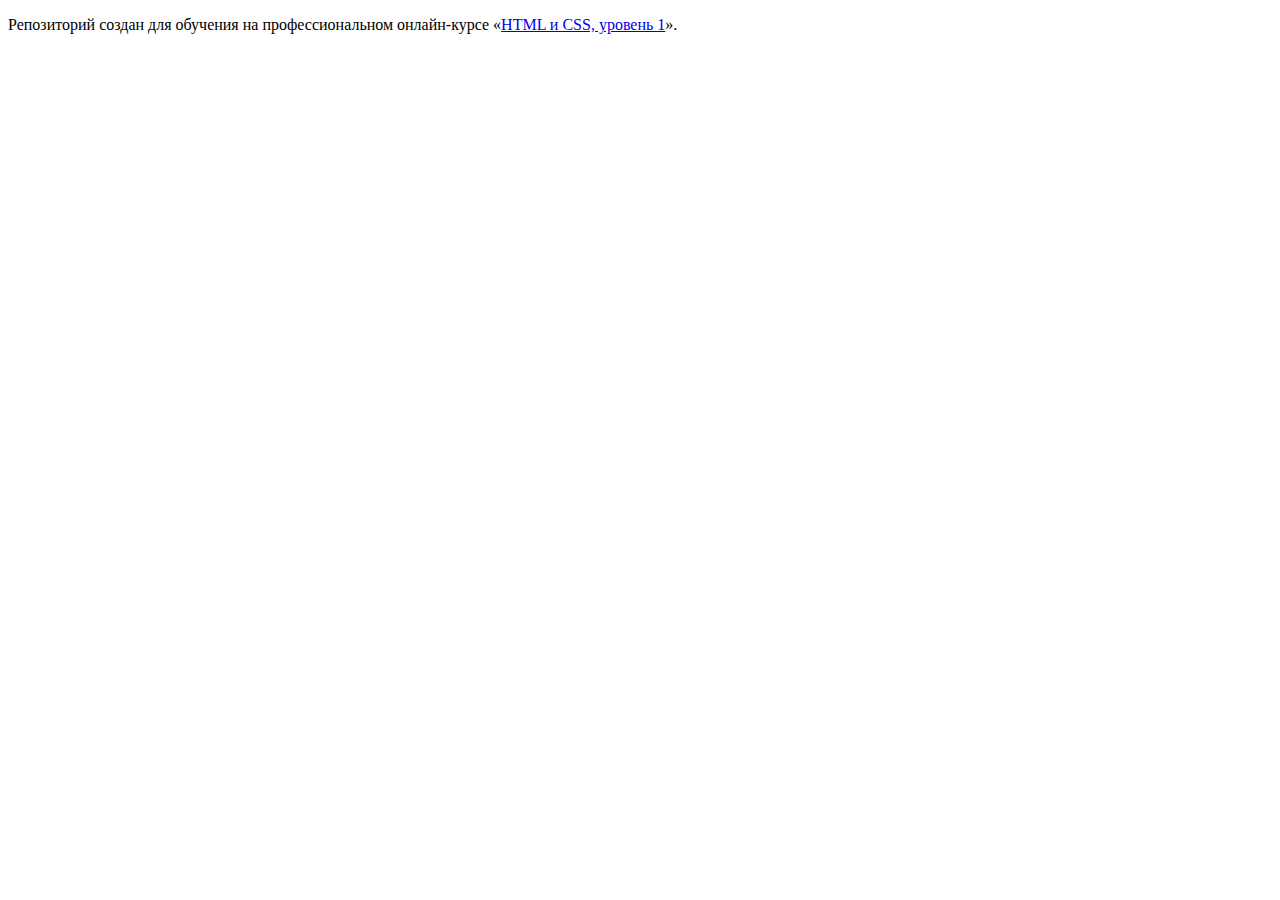
==== index.html @ 5077b967 ":hatching_chick:" ====
<!DOCTYPE html>
<html lang="ru">
  <head>
    <meta charset="utf-8">
    <title>HTML Academy: Техномарт</title>
  </head>
  <body>

    <p>Репозиторий создан для обучения на профессиональном онлайн‑курсе «<a href="https://htmlacademy.ru/intensive/htmlcss">HTML и CSS, уровень 1</a>».</p>

  </body>
</html>
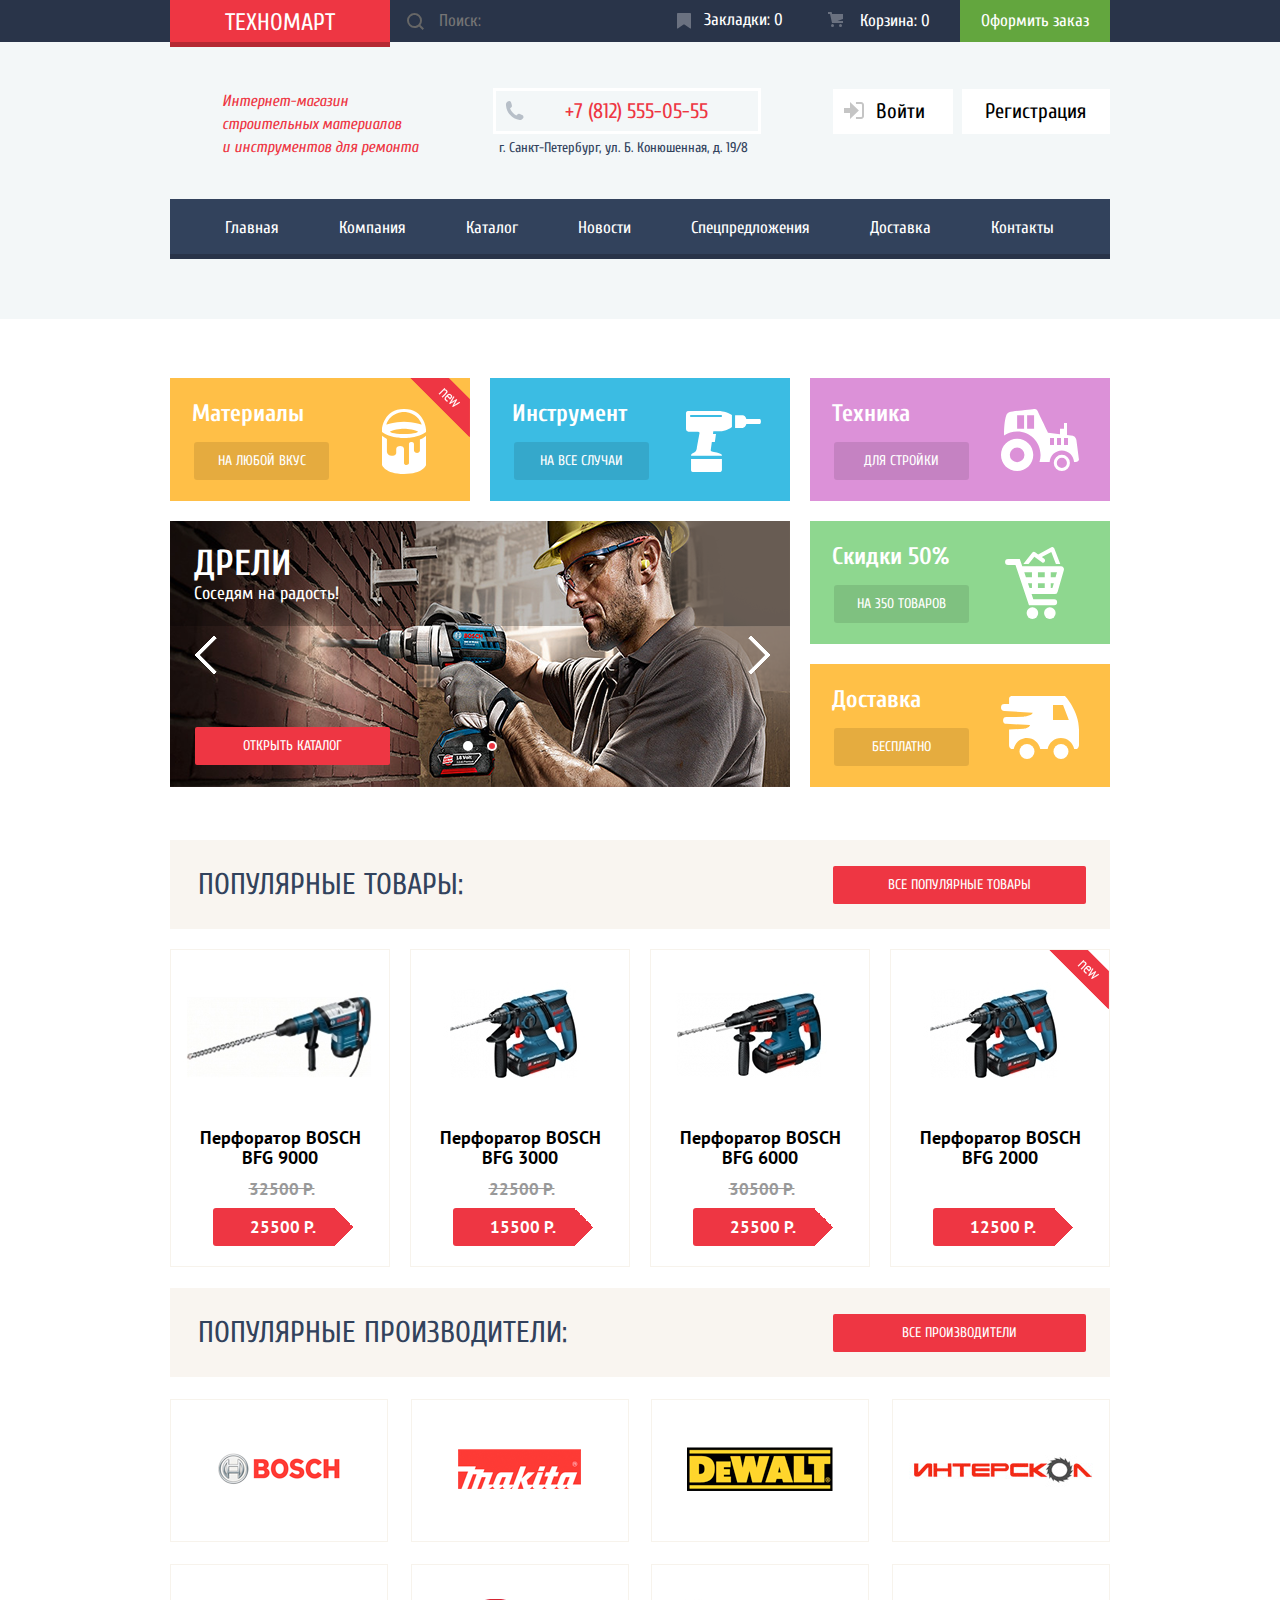
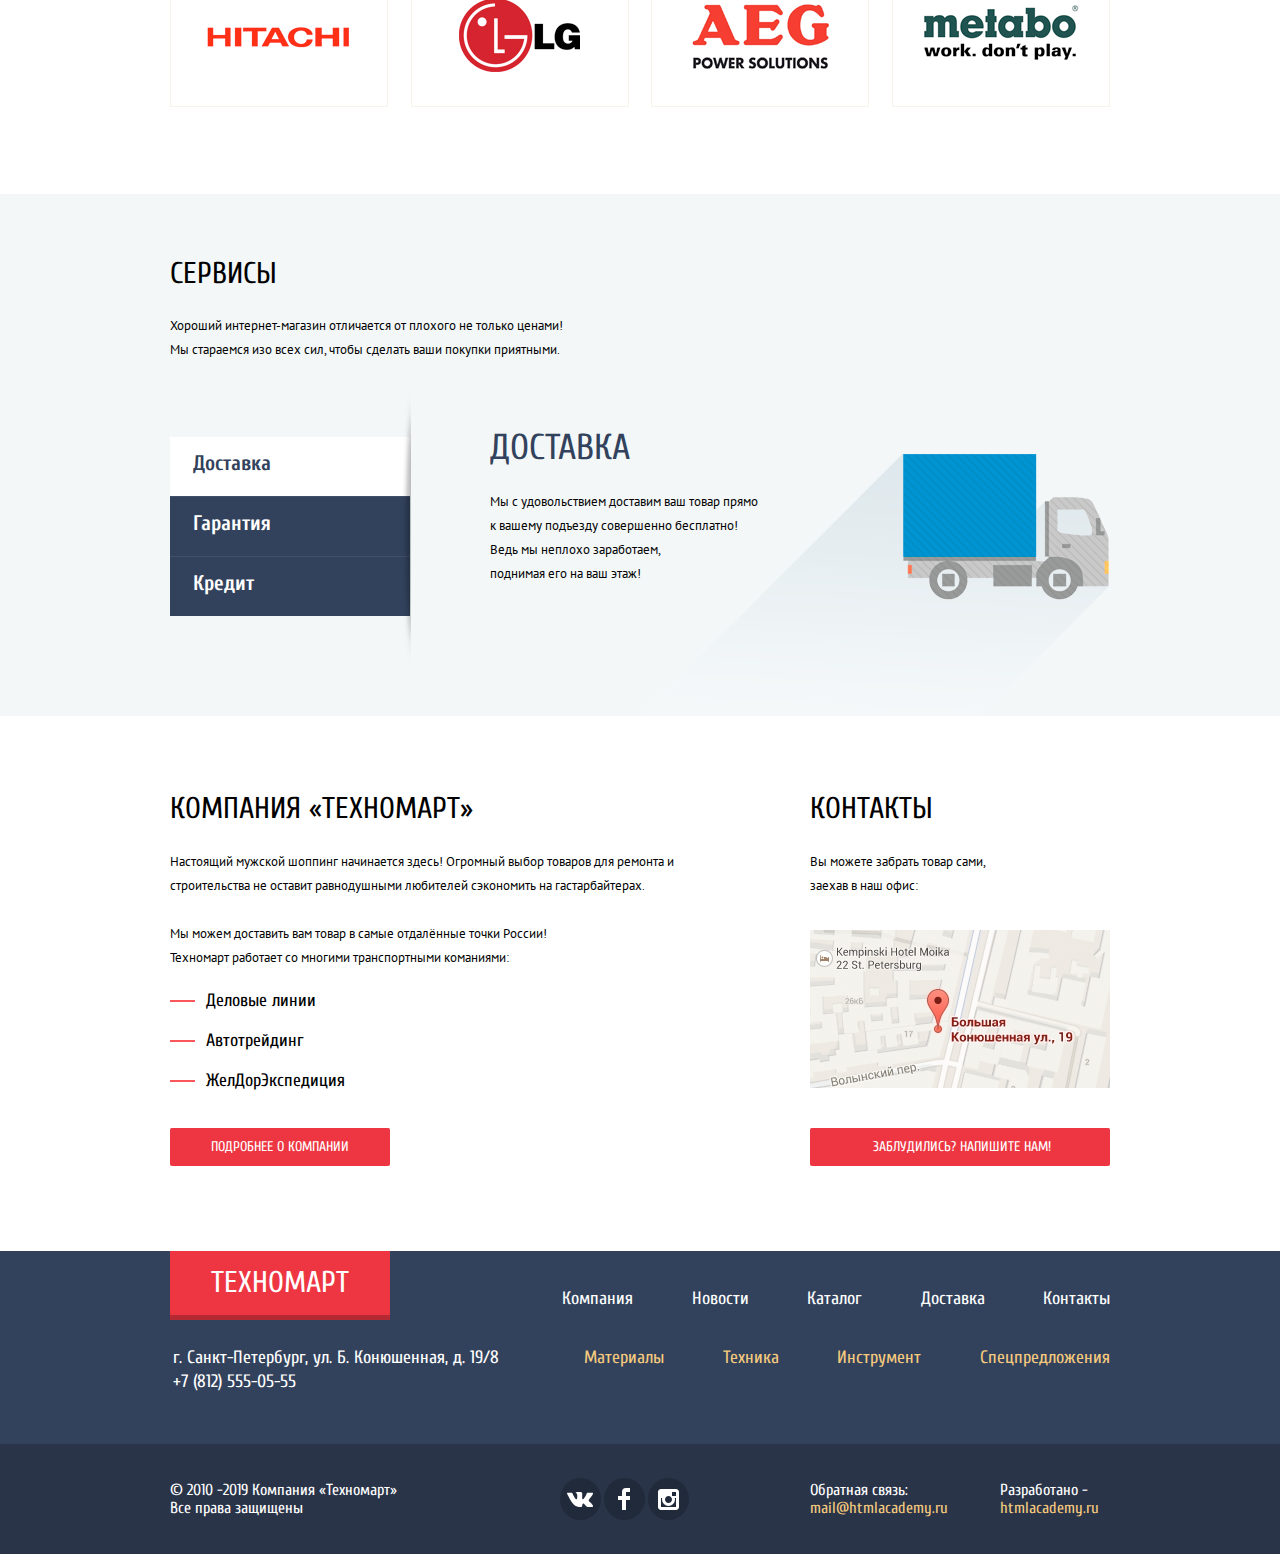
==== commit f0dd8f65: "1" ====
--- a/index.html
+++ b/index.html
@@ -1,12 +1,354 @@
 <!DOCTYPE html>
 <html lang="ru">
   <head>
+    <link href="https://fonts.googleapis.com/css?family=Cuprum:400,400i,700%7CPT+Sans:400,700&amp;subset=cyrillic" rel="stylesheet">
+    <link rel="stylesheet" href="css/normalize.css">
+    <link rel="stylesheet" href="css/style.css">     
     <meta charset="utf-8">
+    <meta content="telephone=no" name="format-detection">
     <title>HTML Academy: Техномарт</title>
   </head>
+
   <body>
-
-    <p>Репозиторий создан для обучения на профессиональном онлайн‑курсе «<a href="https://htmlacademy.ru/intensive/htmlcss">HTML и CSS, уровень 1</a>».</p>
-
+    <header class="header">
+      <section class="technomart">   
+        <div class="heading wrap">      
+          <a class="logo_technomart">Техномарт</a>
+          <form class="search_form">
+          <label><input class="search_field" type="search" placeholder="Поиск:"></label>       
+          </form>      
+          <a class="bookmarks" href="#">Закладки: 0</a>
+          <a class="cart" href="#">Корзина: 0</a>
+          <a class="checkout" href="#">Оформить заказ</a> 
+        </div>           
+      </section>
+     
+      <div class="techno_contacts wrap">
+        <h1 class="inet">Интернет-магазин строительных материалов<br> и инструментов для ремонта</h1>         
+          <div class="phone">
+            <a class="techno_phone" href="#">+7 (812) 555-05-55</a>
+            <p class="address">г. Санкт-Петербург, ул. Б. Конюшенная, д. 19/8</p>
+          </div>
+            <p class="user_log log"><a href="#">Войти</a></p>
+            <p class="user_reg reg"><a href="#">Регистрация</a></p>            
+      </div>
+      
+      <nav class="main_navigation wrap">
+        <ul class="site_navigation">
+          <li><a href="#">Главная</a></li>
+          <li><a href="#">Компания</a></li>
+          <li><a href="catalog.html">Каталог</a></li>
+          <li><a href="#">Новости</a></li>
+          <li><a href="#">Спецпредложения</a></li>
+          <li><a href="#">Доставка</a></li>
+          <li><a href="#">Контакты</a></li>
+        </ul>
+      </nav>             
+    </header>
+
+    <main class="content"> 
+      <section class="offers wrap">
+        <div class="materials new">
+          <h3 class="offers_header">Материалы</h3>           
+          <a class="offers_link" href="#">На любой вкус</a>
+        </div>
+        <div class="tool_all_cases">
+          <h3 class="offers_header">Инструмент</h3>           
+          <a class="offers_link" href="#">На все случаи</a>
+        </div>
+        <div class="venicle">
+          <h3 class="offers_header">Техника</h3>        
+          <a class="offers_link" href="#">Для стройки</a>
+        </div>    
+
+        <div class="slider">
+          <input type="radio" id="btn_slide_1" name="toggle_slide">
+          <input type="radio" id="btn_slide_2" name="toggle_slide" checked>
+          <div class="slider_controls">
+            <label for="btn_slide_1"></label>
+            <label for="btn_slide_2"></label>
+          </div>
+          <label for="btn_slide_1" class="arrow_left">
+          </label>
+          <label for="btn_slide_2" class="arrow_right">
+          </label>
+          <div class="slides">
+            <div class="slide">
+              <span class="slide_title">Перфораторы</span>
+              <span class="slide_text">Настоящие мужские игрушки</span>
+              <a class="open_catalog link" href="catalog.html">Открыть каталог</a>
+            </div>
+            <div class="slide">
+              <span class="slide_title">Дрели</span>
+              <span class="slide_text">Соседям на радость!</span>
+              <a class="open_catalog link" href="catalog.html">Открыть каталог</a>
+            </div>            
+          </div>
+        </div>
+
+        <div class="twice">
+          <div class="discounts">
+            <h3 class="offers_header">Скидки 50%</h3>            
+            <a class="offers_link" href="#">На 350 товаров</a>
+          </div>
+
+          <div class="our_devivery">
+            <h3 class="offers_header">Доставка</h3>            
+            <a class="offers_link" href="#">Бесплатно</a>
+          </div>
+        </div>               
+      </section>
+
+      <section class="popular_goods wrap">
+        <div class="popular_header">
+          <h3>Популярные товары:</h3>
+          <a class="all_popular link" href="#">Все популярные товары</a>           
+        </div>
+        <div class="catalog our_drill">
+          <ul>
+            <li class="tools">          
+              <img src="img/Perforator_1.jpg" width="218" height="170" alt="Перфоратор BOSCH BFG 3000">
+              <h3 class="tool_name"><a href="#">Перфоратор BOSCH BFG 9000</a></h3>
+              <p class="tool_old_price">32500 Р.</p>
+              <p class="link_buy">25500 Р.</p>
+              <div class="buy_tool">
+                <a class="buy" href="javascript:function(){return false;}" onclick="show_add()">Купить</a>
+                <button type="button">В закладки</button>
+              </div>
+            </li>
+                  
+            <li class="tools">          
+              <img src="img/Perforator_2.jpg" width="218" height="170" alt="Перфоратор BOSCH BFG 3000">         
+              <h3 class="tool_name"><a href="#">Перфоратор BOSCH BFG 3000</a></h3>
+              <p class="tool_old_price">22500 Р.</p>
+              <p class="link_buy">15500 Р.</p>
+              <div class="buy_tool">
+                <a class="buy" href="javascript:function(){return false;}" onclick="show_add()">Купить</a>
+                <button type="button">В закладки</button>
+              </div>
+            </li>
+
+            <li class="tools">     
+              <img src="img/Perforator_3.jpg" width="218" height="170" alt="Перфоратор BOSCH BFG 6000">        
+              <h3 class="tool_name"><a href="#">Перфоратор BOSCH BFG 6000</a></h3>
+              <p class="tool_old_price">30500 Р.</p>
+              <p class="link_buy">25500 Р.</p>
+              <div class="buy_tool">
+                <a class="buy" href="javascript:function(){return false;}" onclick="show_add()">Купить</a>
+                <button type="button">В закладки</button>
+              </div>
+            </li>
+
+            <li class="tools new">     
+              <img src="img/Perforator_4.jpg" width="218" height="170" alt="Перфоратор BOSCH BFG 2000">         
+              <h3 class="tool_name"><a href="#">Перфоратор BOSCH BFG 2000</a></h3>
+              <p class="link_buy">12500 Р.</p>
+              <div class="buy_tool">
+               <a class="buy" href="javascript:function(){return false;}" onclick="show_add()">Купить</a>
+               <button type="button">В закладки</button>
+              </div>
+            </li>
+          </ul>
+          <div class="add">
+            <div class="sign"></div>
+            <span>Товар добавлен в корзину</span>
+            <div class="add_bottom">
+              <a href="#">Оформить заказ</a>
+              <a href="#">Продолжить покупки</a>
+            </div>
+            <div class="close" onclick="close_add()"></div>
+          </div>
+        </div>      
+      </section>
+
+      <div class="popular_manufacturers wrap">
+        <h3>Популярные производители:</h3>
+        <a class="all_popular link" href="#">Все производители</a>
+      </div>
+
+      <section class="banners wrap">
+        <a href="#">
+          <img src="img/bosch.png" width="126" height="37" alt="bosch">
+        </a>
+        <a href="#">
+          <img src="img/makita.png" width="123" height="40" alt="makita">
+        </a>
+        <a href="#">
+          <img src="img/dewalt.png" width="146" height="44" alt="dewalt">
+        </a>
+        <a href="#">
+          <img src="img/interscol.png" width="200" height="88" alt="interskol">
+        </a>
+        <a href="#">
+          <img src="img/hitachi.png" width="169" height="31" alt="hitachi">
+        </a>
+        <a href="#">
+          <img src="img/lg.png" width="121" height="73" alt="lg">
+        </a>
+        <a href="#">
+          <img src="img/aeg.png" width="151" height="96" alt="aeg">
+        </a>
+        <a href="#">
+          <img src="img/metabo.png" width="204" height="69" alt="metabo">
+        </a>      
+      </section>
+
+      <section class="service">
+        <div class="wrap">  
+          <h2 class="service_techno">Сервисы</h2>
+          <p class="text_service txt">
+            Хороший интернет-магазин отличается от плохого не только ценами!
+            Мы стараемся изо всех сил, чтобы сделать ваши покупки приятными.
+          </p> 
+          <div class="service_offers">            
+            <input id="button_one" class="service_input" type="radio" name="service_but" checked>            
+            <div class="service_touch delivery">
+              <h2 class="service_offers_header">Доставка</h2>
+              <p class="text_delivery txt">
+                Мы с удовольствием доставим ваш товар прямо
+                к вашему подъезду совершенно бесплатно!
+              </p>
+              <p class="text_ad txt">
+                Ведь мы неплохо заработаем,
+                поднимая его на ваш этаж!
+              </p>
+              <img class="car_img" src="img/car.png" width="468" height="261" alt="Машина">
+            </div>      
+             
+            <input id="button_two" class="service_input" type="radio" name="service_but">
+            <div class="service_touch guarantee">
+              <h2 class="service_offers_header">Гарантия</h2>
+              <p class="text_guarantee txt">
+                Если купленный у нас товар поломается или заискрит,<br>
+                а также в случае пожара, спровоцированного его возгаранием,
+                вы всегда можете быть уверены в нашей гарантии. Мы обменяем
+                сгоревший товар на новый.
+              </p>
+              <p class="text_guarantee txt">
+                Дом уж восстановите как нибудь сами.
+              </p>
+              <img class="guarantee_img" src="img/guarantee.png" width="389" height="283" alt="Гарантия">
+            </div>
+                       
+            <input id="button_three" class="service_input" type="radio" name="service_but">
+            <div class="service_touch credit">
+              <h2 class="service_offers_header">Кредит</h2>
+              <p class="txt">
+                Залезть в долговую яму стало проще!
+              </p>
+              <p class="txt">
+                Кредитные консультанты придут вам на помощь.
+              </p>
+              <a class="link_offer link" href="#">Отправить заявку</a>
+              <img class="credit_img" src="img/credit.png" width="465" height="285" alt="Кредит">
+            </div>
+
+            <div class="service_toggle">
+              <label for="button_one">Доставка</label>
+              <label for="button_two">Гарантия</label>
+              <label for="button_three">Кредит</label>
+            </div>            
+          </div>
+        </div>       
+      </section>
+
+      <section class="techno_company wrap">
+        <div class="techno_info">
+          <h2 class="heading_comp">Компания «Техномарт»</h2>
+          <p class="text_company text_col">Настоящий мужской шоппинг начинается здесь! Огромный выбор товаров для ремонта и строительства не оставит равнодушными любителей сэкономить на гастарбайтерах.</p>
+          <p class="text_company text_goods">Мы можем доставить вам товар в самые отдалённые точки России!
+          Техномарт работает со многими транспортными команиями:
+          </p>       
+          <ul class="proposes">
+            <li>Деловые линии</li>
+            <li>Автотрейдинг</li>
+            <li>ЖелДорЭкспедиция</li>
+          </ul>           
+          <a class="about_company link" href="#">Подробнее о компании</a>           
+        </div>
+
+        <div class="contacts">
+          <h2 class="heading_comp">Контакты</h2>
+          <p class="text_company text_office">Вы можете забрать товар сами, заехав в наш офис:</p>
+          <a class="map" href="#">
+             <img class="map_img" src="img/map.jpg" width="300" height="158" alt="Офис компании по адресу ул. Большая Конюшенная 19/8, Санкт-Петербург">
+          </a>          
+          <div class="modal_map">
+            <button class="close"></button>
+            <iframe src="https://www.google.com/maps/embed?pb=!1m18!1m12!1m3!1d594.1898431367896!2d30.32281709519088!3d59.938639343398236!2m3!1f0!2f0!3f0!3m2!1i1024!2i768!4f13.1!3m3!1m2!1s0x4696310fca5ba729%3A0xea9c53d4493c879f!2z0JHQvtC70YzRiNCw0Y8g0JrQvtC90Y7RiNC10L3QvdCw0Y8g0YPQuy4sIDE5LCDQodCw0L3QutGCLdCf0LXRgtC10YDQsdGD0YDQsywgMTkxMTg2!5e0!3m2!1sru!2sru!4v1460921418112"
+            width="940" height="448" style="border:0" allowfullscreen>
+            </iframe>
+          </div>
+          <a class="marooned link link_js" href="#">Заблудились? напишите нам!</a> 
+        </div>    
+    
+        <form class="backending_form" action="https://echo.htmlacademy.ru" method="post">
+          <button class="close"></button>         
+          <div class="answer_field">
+            <div class="answer_top">
+              <div class="write"> 
+                <label for="name">Ваше имя:</label>
+                <input type="text" id="name" placeholder="Имя Фамилия" required>
+              </div> 
+              <div class="write">
+                <label>Ваш e-mail:
+                <input type="email" name="email" placeholder="email@example.com" required></label>
+              </div>
+            </div>
+            <label>Текст письма: 
+              <textarea class="comment" name="comment" id="comment_field" rows="5" cols="10" placeholder="В свободной форме" required></textarea>
+            </label> 
+          </div>
+         <div class="send">
+           <button class="submit_but link" type="submit">Отправить</button>
+         </div>       
+      </form>
+    </section>    
+  </main>   
+     
+  <footer class="footer">         
+    <div class="wrap">
+      <div class="footer_logo">
+        <a class="footer_technomart">Техномарт</a>              
+        <a class="foot_link foot_company" href="#">Компания</a>
+        <a class="foot_link" href="#">Новости</a>
+        <a class="foot_link" href="catalog.html">Каталог</a>
+        <a class="foot_link" href="#">Доставка</a>
+        <a class="foot_link" href="#">Контакты</a>
+      </div>              
+
+      <div class="foot_navigation">
+        <p class="address_piter">г. Санкт-Петербург, ул. Б. Конюшенная, д. 19/8 <br>
+          +7 (812) 555-05-55
+        </p> 
+        <a href="#">Материалы</a>
+        <a href="#">Техника</a>
+        <a href="#">Инструмент</a>
+        <a href="#">Спецпредложения</a>
+      </div>  
+    </div>           
+
+    <div class="techno_back">
+      <div class="wrap techno_social">     
+        <p class="trademark">© 2010 -2019 Компания «Техномарт»
+         Все права защищены
+        </p> 
+        <div class="footer_social">
+          <a class="vk" href="https://vk.com/"></a>
+          <a class="fb" href="https://www.facebook.com/"></a>
+          <a class="insta" href="https://www.instagram.com/"></a>
+        </div>    
+        <p class="mail_block"> 
+          <span class="mail_feedback">Обратная связь:</span>
+          <a class="mail" href="mailto:mail@htmlacademy.ru">mail@htmlacademy.ru</a>
+        </p>
+        <p> 
+          <span class="research">Разработано -</span>           
+          <a class="site" href="https://up.htmlacademy.ru/htmlcss/24">htmlacademy.ru</a>
+        </p>
+      </div>
+     </div>            
+    </footer>
+    <script src="js/popup.js"></script>
   </body>
-</html>
+</html>--- a/css/style.css
+++ b/css/style.css
@@ -0,0 +1,2142 @@
+html { 
+  box-sizing: border-box;
+}
+
+*::before,
+*::after { 
+  box-sizing: border-box;
+}
+
+body {
+  margin: 0px auto;  
+  font-family: "Cuprum","Arial",sans-serif;
+  font-size: 17px;
+  line-height: 18px;  
+  color: #000;  
+  background-color: #fff;
+}
+
+a { 
+  text-decoration: none;
+}
+
+.link { 
+  display: flex;
+  justify-content: center;
+  align-items: center;
+  font-size: 14px;
+  border-radius: 2px;
+  text-transform: uppercase;
+  background-color: #ee3643;
+}
+
+.link:hover {
+  background-color: #ca2c37;
+}
+
+.link:active {
+  background-color: #ba2732;
+}
+
+.wrap { 
+position: relative;
+margin: 0 auto;
+max-width: 940px;
+width: 100%;
+}
+
+.content {  
+  display: flex;
+  flex-direction: column;   
+}
+
+.heading {
+  display: flex;
+  justify-content: space-between;
+}
+
+.technomart { 
+  display: flex;
+  background-color: #293449;
+}
+
+.header_navigation {    
+  display: flex;
+  flex-wrap: wrap;
+  background-color: #293449;
+  }
+
+.logo_technomart {
+  display: block;
+  width: 220px;
+  padding: 14px 0 8px;
+  text-align: center;  
+  font-size: 24px;     
+  font-weight: 400;
+  text-transform: uppercase;
+  color: #ffffff;
+  background-color: #ee3643;
+  box-shadow: 0 5px 0 0 #b52933;
+}
+
+.logo_technomart:hover {
+  background-color: #ca2c37;
+}
+
+.logo_technomart:active {
+  background-color: #ba2732;
+}
+
+.search_form,
+.bookmarks,
+.cart,
+.checkout {
+  font-size: 17px;
+  line-height: 18px;
+}
+
+.search_form{
+  width: 270px;  
+}
+
+.search_form  label{ 
+  display: block;     
+  cursor: pointer;
+  color: #fff;
+}
+
+.search_field {
+  width: 270px;    
+  padding: 12px 0 12px 49px;
+  font-size: 17px;
+  line-height: 18px;
+  font-weight: 400;    
+  color: #ffffff;
+  background-color: #ffffff;
+  border: none;
+  cursor: pointer;
+  background: url("../img/icon_search_gray.svg") no-repeat 17px 50%;
+}
+
+.search_field:hover {  
+  background: url("../img/icon_search.svg") no-repeat 17px 50%;
+  color: #ffffff;
+  background-color: #212a3a;
+}
+
+.search_field:focus {    
+  background: #ffffff url("../img/icon_search_red.svg") no-repeat 17px 50%;
+  outline: none;
+  color: #000000;
+}
+
+.bookmarks {
+  width: 150px;
+  padding: 11px 0px 0px 44px;
+  box-sizing: border-box;
+  color: #ffffff;
+  background-color: #293449;
+  background: url("../img/icon_bookmark_gray.svg") no-repeat 17px 50%;
+}
+
+.cart {  
+  background: url("../img/icon_cart_gray.svg") no-repeat 18px 44%;
+}
+
+.bookmarks:hover {
+  background: url("../img/icon_bookmark.svg") no-repeat 17px 50%;
+  background-color: #212a3a;
+}
+.cart:hover {
+  background: url("../img/icon_cart.svg") no-repeat 17px 50%;
+  background-color: #212a3a;
+}
+
+.bookmarks:active,
+.cart:active {
+  background-color: #161d29;
+}
+  
+.active_cart {
+  padding: 12px 0px 12px 50px;
+  width: 100px; 
+  background-color: #ee3643;
+  color: #ffffff
+}
+
+.cart {
+  padding: 12px 0px 12px 50px;
+  width: 100px;  
+  background-color: #293449;
+  color: #ffffff;
+}
+
+.carting { 
+  background-color: #ee3643;
+}
+
+.checkout {  
+  text-align: center;
+  padding-top: 12px; 
+  width: 150px;  
+  max-height: 42px;
+  background-color: #63a63e;
+  color: #ffffff;}
+
+.checkout:hover {
+  background-color: #5fbb2d;
+}
+
+.checkout:active {
+  background-color: #518534;
+  color: #b0c4a7;
+}
+
+.header { 
+  padding: 0px 0px 60px 0px;
+  background-color: #f3f7f8;
+}
+
+.inet {  
+  padding-left: 52px;
+  padding-right: 55px;
+  padding-top: 48px; 
+  margin: 0px; 
+  width: 218px;  
+  font-size: 16px;
+  line-height: 23px;
+  font-style: italic;
+  font-weight: 400;
+  color: #ee3643;
+}
+
+.techno_contacts { 
+  height: 157px;  
+  display: flex;
+  justify-content: flex-start;
+}
+
+.phone {
+  margin-top: 46px;
+  width: 291px; 
+  display: block;    
+}
+
+.techno_phone {
+  display: flex;
+  align-items: center;
+  height: 40px;  
+  padding-left: 69px;
+  width: 193px;
+  font-size: 21px;  
+  line-height: 21px; 
+  color: #ee3643;
+  border: 3px solid #ffffff;
+  background: url("../img/icon_phone.svg") no-repeat 9px 47%; 
+}
+
+.address {
+  margin: 6px;
+  margin-top: 2px; 
+  width: 300px; 
+  font-size: 14px;
+  line-height: 24px;
+  color: #32425c;}
+
+.user_log a,
+.user_reg a {    
+  font-size: 21px;
+  line-height: 21px;
+  color: #000000;
+}
+  
+.user_log {  
+  margin-top: 47px; 
+  margin-left: 49px;
+  background: url("../img/icon_login.svg") no-repeat 11px 47%;
+}
+
+.log {
+  padding: 12px 0px 12px 15px;
+  width: 106px;
+  height: 21px;  
+  font-size: 21px;
+  line-height: 21px;
+  text-align: center;
+  color: #000;
+  background-color: #ffffff;
+}
+
+.user_log a:hover {
+  color: #ee3643;
+}
+
+.user_log a:active {
+  color: #c5c5c5;
+}
+
+.user_reg {
+  padding: 12px 0px;
+  width: 150px;
+  height: 21px;
+  margin-top: 47px; 
+  margin-left: 9px;
+  font-size: 21px;
+  line-height: 21px;
+  text-align: center;  
+  color: #000;
+  background-color: #ffffff;
+}
+
+.user_reg a:hover {
+  color: #ee3643;
+}
+
+.user_reg a:active {
+  color: #c5c5c5;
+}
+
+.account {
+  display: flex;
+  flex-wrap: wrap;
+  margin-left: 30px;
+  width: 300px;
+}
+
+.profile:active {
+  color: #c5c5c5;
+}  
+
+.profile_img:hover,
+.logout_img:hover {
+  background-color: #32425c;
+}
+
+.profile {
+  position: relative;
+  display: flex;
+  align-items: center;
+  width: 208px;
+  height: 44px;
+  margin-top: 45px;
+  padding-left: 44px;
+  background: #ffffff;
+  font-size: 21px;
+  margin-bottom: 5px;
+  line-height: 18px;
+  color: #000000;
+}
+
+.profile:after {
+  content: "";
+  position: absolute;
+  width: 45px;
+  height: 45px;
+  top: 0;
+  left: 0;
+  background: url(../img/icon_user.svg) no-repeat 50%;
+}
+
+.profile:hover:after {
+  background: url(../img/icon_user_active.svg) no-repeat 50%;
+}
+
+.profile:active:after {
+  background: url(../img/icon_user.svg) no-repeat 50%;
+}
+
+.exit {
+  position: absolute;
+  right: -1px;
+  margin-top: 45px;
+  width: 47px;
+  height: 44px;
+  background: #ffffff url(../img/icon_logout.svg) no-repeat 50%;
+}
+
+.exit:hover {
+  background: #ffffff url(../img/icon_logout_active.svg) no-repeat 50%;
+}
+
+.exit:active {
+  background: #ffffff url(../img/icon_logout.svg) no-repeat 50%;
+}
+
+.link_order,
+.link_cabinet {
+  position: relative;
+  font-size: 16px;
+  line-height: 18px;
+  color: #32425c;
+  text-decoration: underline;
+}
+
+.link_order:hover,
+.link_cabinet:hover {
+  color: #ee3643;
+}
+
+.link_order:active,
+.link_cabinet:active {
+  color: #c8cdd3;
+}
+
+.link_order {
+  margin-bottom: 37px;
+  padding: 0px 32px 0 15px;
+}
+
+.link_order:after {
+  position: absolute;
+  content: "";
+  top: 35%;
+  left: 86%;
+  width: 4px;
+  height: 4px;
+  background: #32425c;
+  border-radius: 50%;
+}
+
+.main_navigation ul {
+  display: flex;
+  margin: 0px;
+  padding: 0px 25px 0px;  
+  list-style: none;      
+}
+
+.main_navigation {    
+  display: flex;
+  justify-content: space-between;
+  height: 55px;   
+  background-color: #32425c;
+  border-bottom: 5px solid #293449;
+}
+
+.link_main {margin-left: -40px;
+}
+
+.site_navigation li {
+  display: flex;   
+  align-items: center;
+  color: #ffffff;
+  font-size: 17px;
+  line-height: 18px;   
+}
+
+.site_navigation a {  
+  color: #ffffff;
+  text-decoration: none;
+  padding: 18px 30px 15px;
+}
+
+.site_navigation a:last-child {
+  box-sizing: border-box;
+}
+
+.site_navigation li:hover { 
+  background-color: #293449;
+}
+
+.site_navigation li:active {  
+  background-color: #1d2739;
+  color: #9b9da2;
+}
+
+.site_navigation a:active {
+  color: #9b9da2;
+}
+
+.offers {
+  margin-top: 59px;
+  display: flex;
+  justify-content: space-between;   
+  flex-wrap: wrap;
+}
+
+.offers h3 {font-size: 24px;
+  font-weight: 700;
+  margin: 27px 0 14px 22px;
+  width: 180px;
+}
+
+.offers_header {
+ margin: 21px 0 12px 23px;
+}
+
+.offers_link { 
+  display: block; 
+  margin-left: 24px;
+  margin-top: 19px;
+  padding: 10px 0px;
+  width: 135px;
+  font-size: 14px;
+  line-height: 18px;  
+  text-align: center;
+  border-radius: 3px;
+  color: #fff;
+  background: rgba(0,0,0,.1);
+  text-transform: uppercase;
+}
+
+.offers_link:hover {
+  background: rgba(0,0,0,.3);
+}
+
+.offers_link:active {
+  background: rgba(0,0,0,.5);
+} 
+
+.materials {
+  position: relative;
+  margin-bottom: 20px;
+  width: 300px;
+  height: 123px;
+  color: #fff;
+  background: url("../img/icon_1.svg") no-repeat 83% 54% #ffbf47;
+}
+
+.tool_all_cases {
+  width: 300px;
+  height: 123px;
+  color: #fff;
+  background: url("../img/icon_2.svg") no-repeat 87% 53% #3bbce3;
+}
+
+.venicle {
+  width: 300px;
+  height: 123px;
+  color: #fff;
+  background: url("../img/icon_3.svg") no-repeat 86% 50% #dc91d8;
+}
+
+.discounts {
+  width: 300px;
+  height: 123px;
+  color: #fff;
+  background: url("../img/icon_4.svg") no-repeat 81% 50% #8ed78f;
+}
+
+.our_devivery {
+  width: 300px;
+  height: 123px;
+  color: #fff;
+  background: url("../img/icon_5.svg") no-repeat 86% 53% #ffc047;
+}
+
+.twice {
+  display: flex;
+  flex-direction: column;
+  justify-content: space-between;
+}
+
+.open_catalog {
+  position: absolute;
+  bottom: 22px;
+  left: 25px;
+  height: 38px;
+  width: 195px;
+  color: #ffffff;
+}
+
+.slide,
+.slider {
+  position: relative;
+}
+
+.slider {
+  display: inline-block;
+  vertical-align: top;
+  width: 620px;
+  height: 266px;
+  color: #fff;
+  background-color: #a2968c;
+}
+
+.slider input[type=radio] {
+  display: none;
+}
+
+.slider_controls {
+  position: absolute;
+  left: 50%;
+  bottom: 36px;
+  height: 10px;
+  width: 100px;
+  margin-left: -50px;
+  z-index: 10;
+  text-align: center;
+}
+
+#btn_slide_1:checked~.slider_controls label:nth-child(1),
+#btn_slide_2:checked~.slider_controls label:nth-child(2),
+.slider_controls .active {
+  background-color: #ee3643;
+}
+
+.slider_controls label {
+  display: inline-block;
+  vertical-align: top;
+  width: 6px;
+  height: 6px;
+  border-radius: 50%;
+  margin: 0 5px;
+  background-color: #ffffff;
+  border: 2px solid #ffffff;
+  cursor: pointer;  
+}
+
+.arrow_left {
+  left: 30px;
+  transform: rotate(-45deg);
+}
+
+.arrow_right {
+  right: 25px;
+  transform: rotate(135deg);
+}
+
+.arrow_left,
+.arrow_right {
+  top: 50%;
+  margin-top: -13px;
+  width: 28px;
+  height: 28px;
+  box-shadow: inset 4px 0 0 0 #fff, inset 0 4px 0 0 #fff;
+  position: absolute;
+  z-index: 10;
+  cursor: pointer;
+}
+
+.slider>input:first-of-type:checked~.slides .slide:nth-child(1),
+.slider>input:nth-of-type(2):checked~.slides .slide:nth-child(2) {
+  height: 266px;
+  opacity: 1;
+}
+
+.slide:nth-child(1) {
+  background-image: url(../img/man_perf.png);
+}
+
+.slide {
+  height: 0;
+  opacity: 0;
+  transition: opacity 1s;
+  background: #6e5454;
+}
+
+.slide_title {
+  display: block;
+  font-size: 36px;
+  line-height: 1;
+  font-family: "Cuprum","Arial",sans-serif;
+  font-weight: 700;
+  padding: 25px 310px 0 24px;
+  text-transform: uppercase;
+}
+
+.slide_text {
+  display: block;
+  font-size: 18px;
+  line-height: 24px;
+  font-weight: 400;
+  margin: 0 310px 0 24px;
+}
+
+.slide:nth-child(2) {
+  background-image: url(../img/man_drill.png);
+}
+
+.popular_goods {
+  width: 100%;
+}
+
+.popular_header {
+  display: flex;
+  justify-content: space-between;
+  align-items: center;
+  margin-top: 53px; 
+  height: 89px;
+  background: #f9f5f0;
+}
+
+.popular_manufacturers {
+  display: flex;
+  justify-content: space-between;
+  align-items: center;
+  width: 100%;
+  margin-top: 21px; 
+  height: 89px;
+  background: #f9f5f0;
+}
+
+.all_popular { 
+  min-width: 253px;
+  margin-right: 24px;  
+  height: 38px;   
+  text-transform: uppercase;
+  font-size: 14px;
+  line-height: 18px;
+  color: #fff;
+  text-align: center; 
+  background-color: #ee3643;
+}
+
+.popular_header h3 {
+  margin-left: 28px;
+  font-size: 30px;
+  line-height: 30px;
+  font-weight: 400;
+  text-transform: uppercase;
+  color: #32425c;  
+}
+
+.popular_manufacturers h3 {
+  margin-left: 28px;
+  font-size: 30px;
+  line-height: 30px;
+  font-weight: 400;
+  text-transform: uppercase;
+  color: #32425c;
+}
+
+.our_drill {
+  display: flex;
+  justify-content: space-between;
+}
+
+.our_drill ul {
+  width: 100%;  
+  padding: 0px; 
+  margin: 0px;
+  display: flex;
+  flex-wrap: wrap;
+  justify-content: space-between;    
+}
+
+.link_buy:last-of-type {
+  margin: auto 0px 0px 0px;
+}
+
+.link_buy {
+  width: 70px;
+  display: block;
+  position: relative;
+  padding: 0px 35px;
+  left: 3px;
+  font-family: "PT Sans","Arial",sans-serif;
+  font-weight: 700;
+  font-size: 17px;
+  line-height: 38px;
+  background-color: #ee3643;  
+  color: #ffffff;
+  border-radius: 3px;
+  cursor: pointer;
+}
+
+.link_buy::before {
+  content: "";  
+  position: absolute;
+  top: 0px;
+  right: 0px;
+  width: 18px;
+  height: 20px;
+  background: linear-gradient(45deg, #ee3643, #ee3643 50%, #ffffff 50%);
+}
+
+.link_buy::after {
+  content: "";  
+  position: absolute;
+  top: 50%;
+  right: 0px;
+  width: 19px;
+  height: 20px;
+  background: linear-gradient(135deg, #ee3643, #ee3643 50%, #ffffff 50%)
+}
+
+.oldprice {
+  margin: 0px;
+}
+
+.banners {
+  height: 330px;
+  margin-top: 22px;
+  display: flex;
+  flex-wrap: wrap;
+  justify-content: space-between;  
+}
+
+.banners a {
+  box-sizing: border-box;
+  display: flex;
+  width: 218px;
+  height: 143px;
+  justify-content: center;
+  align-items: flex-start;
+  border: 1px solid #f7f3ec;
+}
+
+.banners >a:nth-of-type(1) {
+  padding-top: 51px;
+}
+
+.banners >a:nth-of-type(2) {
+  padding-top: 49px;
+}
+
+.banners >a:nth-of-type(3) {
+  padding-top: 47px;
+}
+
+.banners >a:nth-of-type(4) {
+  padding-top: 20px;
+}
+
+.banners >a:nth-of-type(5) {
+  padding-top: 57px;
+}
+
+.banners >a:nth-of-type(6) {
+  padding-top: 34px;
+}
+
+.banners >a:nth-of-type(7) {
+  padding-top: 22px;
+}
+
+.banners >a:nth-of-type(8) {
+  padding-top: 33px;
+}
+
+.banners a:hover {
+  box-shadow: 0px 8px 30px #aeb2ba;
+}
+
+.banners a:active {
+  opacity: 0.5;
+  box-shadow: 0px 3px 15px #aeb2ba;
+}
+
+.service {
+  width: 100%;
+  height: 522px;
+  margin-top: 65px;
+  background-color: #f3f7f8;
+}
+
+.service_offers_header {  
+  margin-top: -7px;
+  margin-bottom: 24px;
+  font-size: 36px;
+  line-height: 36px;
+  font-weight: 400;
+  text-transform: uppercase;
+  color: #32425c;
+}
+
+.service_touch:after {
+  position: absolute;
+  content: "";
+  height: 270px;
+  width: 20px;
+  left: -9px;
+  top: -45px;
+  background: url(../img/shadow_line.png) no-repeat;
+}
+
+.text_service {    
+  width: 400px; 
+  margin-top: 25px;
+}
+
+.txt {
+  font-family: "PT Sans","Arial",sans-serif;
+  font-size: 13px;
+  line-height: 24px; 
+  padding: 0px;
+}
+
+.text_delivery { 
+  width: 275px;
+}
+
+.text_guarantee {  
+  width: 375px;
+}
+
+.text_ad { 
+  margin-top: -13px;
+  width: 180px;
+}
+
+.service_touch {  
+  display: none;
+  position: relative;
+  box-sizing: border-box;
+  width: 100%; 
+  padding-left: 80px;
+}
+
+.car_img {
+  position: absolute;
+  top: 17px;
+  right: 1px;
+}
+
+.guarantee_img {
+  position: absolute;
+  top: -4px;
+  right: 0px
+}
+
+.credit_img {
+  position: absolute;
+  top: -6px;
+  right: 0px
+}
+
+.link_offer {
+  margin-top: 25px;
+  width: 195px;
+  height: 38px;
+  text-transform: uppercase;
+  font-size: 14px;
+  line-height: 18px;
+  color: #fff;
+  text-align: center;
+  background-color: #ee3643;
+}
+
+.service_input:checked + * {
+  display: block;
+}
+
+
+.service_offers {
+  margin-top: 75px;
+  display: flex;
+  flex-direction: row-reverse;  
+}
+
+.service_techno {
+  padding-top: 40px;
+  font-size: 30px;
+  line-height: 30px;
+  font-weight: 400;
+  text-transform: uppercase;
+}
+
+.service_offers input {
+  display: none;  
+}
+
+.service_toggle label {
+  display: flex;
+  width: 217px;
+  font-size: 21px;
+  line-height: 31px;
+  font-weight: 700;
+  padding: 11px 0 17px 23px;   
+  background-color: #32425c; 
+  border-top: 1px solid #405069;
+  color: #ffffff;
+  cursor: pointer;
+}
+
+.service_toggle label:first-child {  
+  border: none;
+}
+
+.service_toggle label:hover {
+  background-color: #293449;
+  color: #ffffff;
+}
+
+.service_toggle label:active { 
+  color: #32425c;
+}
+
+.service_input:nth-of-type(1):checked~.service_toggle>label:nth-of-type(1) {
+  color: #32425c;
+  background-color: #ffffff;
+}
+
+.service_input:nth-of-type(2):checked~.service_toggle>label:nth-of-type(2) {
+  color: #32425c;
+  background-color: #ffffff;
+}
+
+.service_input:nth-of-type(3):checked~.service_toggle>label:nth-of-type(3) {
+  color: #32425c;
+  background-color: #ffffff;
+}
+
+.heading_comp {
+  margin-top: 78px;
+  font-size: 30px;
+  line-height: 30px;
+  font-weight: 400;
+  text-transform: uppercase;
+}
+
+.techno_company {
+  min-width: 940px;
+  height: 535px;  
+  display: flex;
+  justify-content: space-between;
+}
+
+.text_company {
+  margin-top: 26px;
+  font-family: "PT Sans","Arial",sans-serif;
+  font-size: 13px;
+  line-height: 24px;
+}
+
+.text_col {
+  width: 520px;
+}
+
+.text_goods {
+  width: 420px;
+  margin-top: 24px;
+}
+
+.text_office {
+  width: 200px;
+}
+
+.map_img {
+  margin-top: 19px;
+}
+
+.proposes {
+  margin: 0px -4px;
+}
+
+.proposes li {
+  list-style: none;
+  position: relative;
+  font-size: 18px;
+  line-height: 20px;
+  padding: 8px 0px 12px 0px;    
+}
+
+.proposes li:before {
+  content: "";
+  position: absolute;
+  width: 25px;
+  height: 2px;
+  left: -36px;
+  top: 17px;
+  background-color: #fb565a;
+}
+
+.modal_map { 
+  width: 940px;
+  height: 446px;
+  position: fixed;
+  top: -446px;
+  left: 50%;
+  margin-top: -223px;
+  margin-left: -470px;  
+  box-shadow: 0 2px 50px rgba(0,0,0,.5);
+  transform: translateX(0%);
+  z-index: 1;
+  transition: top 1s 0s;
+}
+
+.backending_form {
+  width: 620px;
+  height: 420px;
+  position: fixed;
+  left: 50%;
+  top: -420px;
+  margin-left: -310px;
+  margin-top: -210px;
+  border-top: 7px solid #ee3643;
+  box-shadow: 0 20px 40px 10px rgba(0,0,0,.6);       
+  font-size: 18px;
+  line-height: 18px;
+  background-color: #ffffff;
+  transition: top 1s 0s;
+  z-index: 1;
+}
+
+.content_show {
+  display: block;
+  /*transition: top 10s ease-out 1s;*/
+}
+
+.button_comp { 
+  text-align: center;
+  font-size: 14px;
+  line-height: 18px;  
+  color: #ffffff;
+}
+
+.about_company {
+  width: 220px;  
+  height: 38px;  
+  margin-top: 25px;
+  background-color: #ee3643;
+  color: #ffffff;
+}
+
+.marooned { 
+  box-sizing: border-box;
+  padding-left: 4px;
+  margin-top: 36px; 
+  width: 300px;  
+  height: 38px;  
+  color: #ffffff;
+}
+
+.head_perf {
+  margin: auto;
+  padding: 30px 7px 30px 27px; 
+  width: 904px; 
+  font-size: 30px;
+  line-height: 30px;
+  color: #32425c;
+  background-color: #f3f7f8;
+  text-transform: uppercase;
+  font-weight: 400;
+}
+
+.home_catalog,
+.home_tools,
+.perforators {
+  text-transform: uppercase;
+}
+
+.bread_link {  
+  display: flex;  
+  width: 940px;
+  padding: 21px 0px;
+  margin: 0px; 
+  list-style: none;
+  font-size: 13px;
+  line-height: 18px;
+  font-family: "PT Sans","Arial",sans-serif;
+}
+
+.bread_link li:first-child {
+  width: 55px;
+  padding: 0px;
+}
+
+.bread_link li:last-child {
+  width: 100px;
+  padding-left: 33px;
+}
+
+.bread_link li{
+  width: 70px;
+  padding-right: 20px;
+}
+
+.breadcrumbs a {
+  display: block;
+  position: relative;
+  color: #000000;  
+  text-transform: uppercase;
+}
+
+.home_img:before {
+  content: "";
+  position: absolute;
+  left: -11px;
+  top: 1px;
+  width: 25px;
+  height: 25px;
+  background: url("../img/icon_home.svg") no-repeat 90% 0px;
+}
+
+.home_img:after {
+  content: "";
+  position: absolute;
+  left: 13px;
+  top: 2px;
+  width: 25px;
+  height: 25px;
+  background: url("../img/icon_right_small.svg") no-repeat 90% 0px;
+}
+
+.home_catalog:after {
+  content: "";
+  position: absolute;
+  left: 53px;
+  top: 1px;
+  width: 25px;
+  height: 25px;
+  background: url("../img/icon_right_small.svg") no-repeat 90% 0px;
+}
+
+.home_tools:after {
+  content: "";
+  position: absolute;
+  left: 83px;
+  top: 1px;
+  width: 25px;
+  height: 25px;
+  background: url("../img/icon_right_small.svg") no-repeat 90% 0px;
+}
+
+.manufactories,
+.field_price {
+  margin: 15px 0px 18px 0px;
+  padding: 0px 0px 2px 0px;
+  border: none;
+  font-family: "PT Sans","Arial",sans-serif;
+  font-size: 17px;
+  line-height: 30px;
+  text-transform: uppercase;
+  border-bottom: 1px solid #f7f3ec;
+}
+
+.legend {
+  margin-bottom: 13px;
+  font-weight: 700;
+  font-size: 17px;
+  line-height: 30px;
+  font-family: "PT Sans","Arial",sans-serif;
+}
+
+.shop {
+  display: flex;
+  width: 100%;
+}
+
+.filt {
+  width: 221px;
+  margin: 0px;
+  font-family: "PT Sans","Arial",sans-serif;  
+}
+
+.filter {
+  display: block; 
+  padding-top: 9px;
+  padding-left: 19px;  
+  margin-top: 19px;
+  margin-bottom: 0px;
+  width: 203px;
+  height: 29px; 
+  font-size: 13px;
+  line-height: 18px;
+  text-transform: uppercase;
+  border-radius: 2px;
+  background-color: #f7f3ec;
+}
+
+.control {
+  position: relative;
+  height: 80px;
+  margin: 2px 0px 9px 0px;
+  padding: 0px 21px;
+  overflow: hidden;
+  background: #f7f3ec;
+  border-radius: 2px;
+}
+
+.range {
+  width: 178px;
+  margin-top: 39px;
+  height: 2px;
+  background: #d7dcde;
+}
+
+.slider_range {
+  height: 2px;
+  background: #00ca74;
+  width: 80%;
+}
+
+.circle {
+  position: absolute;
+  top: 31px;
+  left: 20px;
+  width: 4px;
+  height: 4px;
+  border: 8px solid #fff;
+  background: #ababab;
+  border-radius: 50%;
+  box-shadow: 0 2px 0 0 #eaeae6;
+  cursor: pointer;
+}
+
+.right {
+  left: 160px;
+}
+
+.min_price,
+.max_price {
+  text-transform: uppercase;
+}
+
+.min_price input,
+.max_price input {
+  border: none;
+  width: 85px;
+  padding: 0px 5px 0px 8px;
+  height: 38px;
+  font-size: 17px;
+  line-height: 18px;
+  text-align: center;
+  border-radius: 2px;
+  background-color: #f7f3ec;
+}
+
+.field_price {
+  margin: 10px 0px 0px 0px;
+  padding-bottom: 26px;
+  border-bottom: 1px solid #e5e5e5;
+}
+
+.cost span {
+  padding: 0 6px;
+  font-size: 16px;
+  line-height: 18px;
+}
+
+.manufactories_list label {
+  position: relative;
+  margin-bottom: 20px;
+  font-size: 15px;
+  line-height: 20px;
+  padding-left: 33px;
+  cursor: pointer;
+}
+
+.power_up_list label {
+  display: block;
+  position: relative;
+  margin-bottom: 20px;
+  font-size: 15px;
+  line-height: 20px;
+  padding-left: 33px;
+  cursor: pointer;
+}
+
+.power_up_list input,
+.manufactories_list input {
+  display: none;
+}
+
+.manufactories_list {
+  display: flex;
+  flex-direction: column;
+  font-family: "PT Sans","Arial",sans-serif;
+  list-style: none;
+}
+
+.manufact_checkbox:checked+.checkbox::before {
+  display: block;
+}
+
+.manufactories_list .checkbox::before {
+  position: absolute;
+  content: "";
+  width: 20px;
+  height: 14px;
+  top: 1px;
+  left: 5px;
+  box-shadow: inset 5px -5px 0 0 #c8c8c8, inset 0 -7px 0 0 #fff;
+  border-radius: 2px;
+  border-bottom: 2px solid #fff;
+  transform: rotate(-45deg);
+  z-index: 20;
+  display: none;
+}
+
+.manufactories_list .checkbox::after {
+  position: absolute;
+  content: "";
+  width: 23px;
+  height: 23px;
+  top: 0;
+  left: 0;
+  border: 2px solid #c8c8c8;
+  border-radius: 2px;
+  z-index: 10;
+}
+
+.radio_check:checked+.radio::before {
+  position: absolute;
+  content: "";
+  width: 13px;
+  height: 13px;
+  top: 4px;
+  left: 5px;
+  border-radius: 50%;
+  background-color: #c8c8c8;
+}
+
+.power_up_list .radio::after {
+  position: absolute;
+  content: "";
+  width: 25px;
+  height: 25px;
+  top: -1px;
+  left: 0;
+  border: 4px solid #c8c8c8;
+  border-radius: 50%;
+  box-shadow: inset 0 0 0 5px #fff;
+  z-index: 10;
+}
+
+.button_show {
+  margin-top: 60px;
+  width: 140px;
+  height: 38px;
+  background-color: #ffffff;
+  border: 1px solid #e5e5e5;
+  border-radius: 3px;
+  font-size: 13px;
+  text-transform: uppercase;
+}
+
+.power_up_list {
+  list-style: none;
+}
+
+.power_field {
+  padding: 0px;
+  margin: 0px;
+  text-transform: uppercase;
+  border: none;
+}
+
+.perforators {  
+  margin-left: 19px;
+  width: 700px;
+  display: flex;
+  flex-wrap: wrap;
+}
+
+.perforators_list {
+  margin: 0px;
+  padding: 0px;
+  list-style: none;
+  display: flex;
+  justify-content: space-between;
+  flex-wrap: wrap;
+}
+
+.sorting {
+  position: relative;
+  box-sizing: border-box;  
+  width: 700px;
+  height: 38px;
+  padding: 8px 20px 0px 19px;
+  margin-top: 19px;
+  background-color: #f7f3ec;
+  text-transform: uppercase;
+  font-family: "PT Sans","Arial",sans-serif;
+  font-weight: 400;
+  color: #000000;
+}
+
+.sort_by {
+  margin: 0px;
+  width: 216px;  
+}
+
+.sort_by_price {
+  margin-right: 67px;
+  color: #ee3643;
+}
+
+.sort_by_type {
+  margin-right: 61px;
+}
+
+.sort_by,
+.sort_by_price,
+.sort_by_type,
+.sort_by_functions {
+  display: inline-block;
+  vertical-align: middle;
+  font-family: "PT Sans","Arial",sans-serif;
+  font-size: 13px;
+  line-height: 18px;
+}
+
+.sort_by_type,
+.sort_by_functions {
+  color: #acaaa5;
+  line-height: 14px;
+  border-bottom: 1px dotted #ee3643;
+}
+
+.sort_by_type:hover,
+.sort_by_functions:hover {
+  color: #000000;  
+  border-bottom: 1px solid #ee3643;
+}
+
+.sort_by_type:active,
+.sort_by_functions:active {
+  color: #ee3643;  
+}
+
+.sort_pointer {
+  position: absolute;
+  top: 13px;
+  right: 16px;
+  width: 43px;  
+  display: inline-flex;
+  justify-content: space-between;
+}
+
+.up {
+  border-bottom: 10px solid #c6c2bd;
+}
+
+.up:hover {
+  border-bottom: 10px solid #000000;
+}
+
+.up:active {
+  border-bottom: 10px solid #ee3643;
+}
+
+.down {
+  border-top: 10px solid #c6c2bd;
+}
+
+.down:hover {
+  border-top: 10px solid #000000;
+}
+
+.down:active {
+  border-top: 10px solid #ee3643;
+}
+
+.up, 
+.down {
+  width: 0;
+  margin: 0px;
+  height: 0;
+  border-left: 5px solid transparent;
+  border-right: 5px solid transparent;
+}
+
+.new:after {
+  content: "";
+  position: absolute;
+  top: 0px;
+  right: 0px;
+  width: 60px;
+  height: 60px;
+  background: url("../img/new.png") no-repeat;
+}
+
+.tools { 
+  position: relative;
+  box-sizing: border-box;
+  display: flex;
+  flex-direction: column;
+  align-items: center;
+  overflow: hidden;
+  width: 220px;
+  height: 318px;
+  margin-top: 20px;
+  border: 1px solid #f7f3ec;
+  padding-bottom: 20px;  
+}
+
+.tools:hover {
+  box-shadow: 0px 8px 50px #aeb2ba;
+}
+
+.tools:hover .buy_tool {
+  display: block;
+}
+
+.buy_tool {
+  position: absolute;
+  display: none;
+  left: 0;
+  top: 0;
+  width: 135px;
+  height: 84px;
+  padding: 41px;
+  background: #ffffff;
+}
+
+.buy_tool button {
+  height: 35px;
+  border: 3px solid #63a63e;    
+}
+
+.buy_tool a { 
+  position: relative;
+  display: flex;
+  justify-content: center;
+  align-items: center;
+  width: 135px; 
+  height: 35px;
+  margin-top: 2px;
+  margin-bottom: 9px;    
+  background-color: #63a63e;
+  border-bottom: 3px solid #367315;
+  border-radius: 3px;
+  color: #ffffff;
+  font-size: 14px;
+  text-align: center;
+  text-transform: uppercase;  
+}
+
+.buy_tool a:hover {
+  background-color: #5fbb2d;  
+}
+
+.buy_tool a:active {
+  background-color: #518534;
+  border-bottom: 3px solid #518534; 
+}
+
+.buy {
+  background: url("../img/icon_cart_gray.svg") no-repeat 17px 50%;
+}
+
+.buy:hover {
+  background: url("../img/icon_cart.svg") no-repeat 17px 50%;
+}
+
+.buy_tool button {
+  display: flex;
+  justify-content: center;
+  align-items: center;
+  width: 135px;  
+  height: 37px;     
+  background-color: #ffffff;
+  border-bottom: 3px solid #63a63e;
+  border-radius: 3px;
+  color: #000000;
+  font-size: 14px;
+  text-transform: uppercase;
+}
+
+.buy_tool button:hover {
+  border: 3px solid #32425c;
+  color: #32425c;
+}
+
+.buy_tool button:active {
+  border: 3px solid #c1c6ce;
+  color: #c1c6ce;  
+}
+
+.buy_tool button:focus {
+  outline: none;
+}
+
+.tools p {
+  text-align: center;  
+}
+
+.tool_pic {
+  display: flex;
+  justify-content: center;
+}
+
+.tool_name a {
+  margin: 8px 25px;
+  width: 168px;
+  text-transform: capitalize;
+  font-family: "PT Sans","Arial",sans-serif;
+  font-weight: 700;
+  font-size: 18px;
+  line-height: 20px;
+  color: #000000;
+}
+
+.tool_name {
+  display: flex;
+  text-align: center;
+  margin: 0px;
+}
+
+.tool_old_price {
+  margin: 4px 4px 4px 7px;
+  font-family: "PT Sans","Arial",sans-serif;
+  font-size: 17px;
+  font-weight: 700;
+  line-height: 18px;
+  text-decoration: line-through;
+  text-transform: uppercase;
+  color: #999999;
+}
+
+.tool_new_price {
+  width: 141px;
+  height: 38px;
+  font-family: "PT Sans","Arial",sans-serif;
+  font-size: 17px;
+  font-weight: 700;
+  line-height: 18px;
+  text-transform: uppercase;
+  color: #ffffff;
+  background-color: #ee3643;
+}
+
+.pages {
+  width: 285px;
+  display: flex;
+  justify-content: space-between;
+  margin: 52px 0px 60px 2px;
+}
+
+.pages a {
+  display: flex;
+  position: relative;
+  justify-content: center;
+  align-items: center;
+  width: 36px;
+  height: 36px;
+  border-radius: 5%;
+  font-family: "PT Sans","Arial",sans-serif;
+  background-color: #fff;
+  text-transform: uppercase;
+  color: #000;
+  border: 1px solid #e5e5e5;
+  font-size: 13px;
+  line-height: 18px;
+}
+
+.pages a:hover {
+  border: 1px solid #bdc6ca;
+}
+
+.pages a:active {
+  border: 1px solid #ee3643;
+}
+
+.pages a:first-child {
+  background-color: #ee3643;
+  color: #ffffff;
+  border: 1px solid #ee3643;
+}
+
+.pages a:last-child {
+  width: 140px;
+}
+
+.add span {
+  font-family: "Cuprum","Arial",sans-serif;
+  font-size: 30px;
+  line-height: 30px;
+  display: inline-block;
+  vertical-align: baseline;
+  margin-left: 32px;
+  margin-top: 16px;
+  margin-bottom: 72px;
+}
+
+.add_bottom {
+  width: 100%;
+  padding: 37px 80px;
+  background-color: #f1f1f1;
+  margin-left: -80px;
+  font-size: 0;
+}
+
+.add_bottom a:first-child {
+  color: #ffffff;
+  background-color: #ee3643;
+  margin-right: 20px;
+}
+
+.add_bottom a:last-child {
+  color: #000;
+  background-color: #fff;
+}
+
+.add_bottom a:first-child,
+.add_bottom a:last-child {
+  display: inline-block;
+  vertical-align: middle;
+  width: 220px;
+  font-size: 14px;
+  line-height: 18px;
+  border-radius: 3px;
+  padding: 11px 0 9px;
+  text-align: center;
+}
+
+.sign {
+  position: relative;
+  width: 64px;
+  height: 64px;
+  border-radius: 50%;
+  background-color: #63a63e;
+  float: left;
+}
+
+.sign::before {
+  position: absolute;
+  content: "";
+  width: 36px;
+  height: 22px;
+  top: 17px;
+  left: 14px;
+  transform: rotate(316deg);
+  box-shadow: inset 8px -8px 0 0 #ffffff;
+}
+
+.add {  
+  position: fixed;
+  top: -144px;
+  margin-top: -142px;
+  display: block;
+  width: 460px;
+  height: 227px;
+  margin-left: -310px;
+  left: 50%;
+  padding: 55px 80px 0;
+  background-color: #ffffff;
+  border: 1px solid #f1f1f1;  
+  z-index: 30;
+  transition: 1s 0s;
+}
+
+.display_block {
+  display: block;
+}
+
+.about_perf {
+  background-color: #f3f7f8
+}
+
+.perf_content h2 {
+  margin-top: 65px;
+  margin-bottom: 25px;
+  font-size: 30px;
+  font-weight: 400; 
+  line-height: 30px;
+  text-transform: uppercase;
+}
+
+.perf_content p {
+  font-family: "PT Sans","Arial",sans-serif;
+  font-size: 13px; 
+  line-height: 24px;
+  margin: 0px;
+}
+
+.perf_content p:last-child {
+  margin-bottom: 69px;
+}
+
+.close {  
+  width: 26px;
+  height: 26px;
+  position: absolute;
+  padding: 0;
+  border: 0;
+  top: 8px;
+  right: 10px;
+  cursor: pointer;
+  background-color: transparent;
+}
+
+
+.close:before {
+  content: "";
+  position: absolute;
+  left: 11px;
+  top: 0px;
+  width: 3px;
+  height: 26px;
+  transform: rotate(45deg);
+  background-color: #ee3643;
+}
+
+.close:after  {
+  content: "";
+  position: absolute;
+  left: 11px;
+  top: 0px;
+  width: 3px;
+  height: 26px;
+  transform: rotate(-45deg);
+  background-color: #ee3643;
+}
+
+.answer_field {  
+  width: 460px;
+  padding: 48px 80px 0px;
+}
+
+.write {
+  width: 220px;
+  margin-bottom: 20px;
+}
+
+.write label {
+  font-size: 18px;
+  line-height: 18px;
+}
+
+.write input[type=text],
+.write input[type=email] {
+  width: 188px;
+  padding: 0 14px;
+  height: 34px;
+  border: 2px solid #d7dcde;
+  font: "PT Sans", sans-serif;
+  font-size: 13px;
+  line-height: 18px;
+  margin-top: 8px;
+  border-radius: 3%;
+}
+
+.answer_top {
+  display: flex;
+  justify-content: space-between;
+}
+
+.answer_field textarea {
+  width: 428px;
+  height: 102px;
+  padding: 8px 14px 0px;
+  margin-top: 8px;
+  margin-bottom: 33px;
+  border: 2px solid #d7dcde;
+  border-radius: 2px;
+  font: "PT Sans", sans-serif;
+  font-size: 13px;
+  line-height: 18px;    
+}
+
+.submit_but {
+  height: 38px;
+  width: 460px;
+  margin: 0;
+  color: #ffffff;
+  border: none;
+}
+
+.send {
+  display: flex;
+  justify-content: center;
+  align-items: center;
+  height: 112px;
+  background-color: #f1f1f1;
+}
+
+.footer {
+  position: relative;
+  background-color: #32425c;
+}
+
+.footer_technomart {
+  display: block;
+  width: 220px;
+  padding: 23px 0;
+  text-align: center;
+  font-size: 30px;
+  font-weight: 400;
+  text-transform: uppercase;  
+  background-color: #ee3643;
+  box-shadow: 0 5px 0 0 #b52933;
+  text-decoration: none;  
+}
+
+.techno_back {
+  height: 110px;
+  width: 100%;
+  background-color: #293449;
+}
+
+.foot_navigation {
+  box-sizing: border-box;
+  display: flex;
+  padding-top: 25px;
+  padding-left: 3px;
+  height: 123px;
+  justify-content: space-between;
+}
+
+.footer_logo {
+  box-sizing: border-box;
+  display: flex;
+  height: 68px; 
+  align-items: flex-start;
+  justify-content: space-between;
+  margin: 0px;  
+  margin-bottom: 2px;
+}
+
+.footer_logo a {
+  color: #ffffff;
+  text-decoration: none;
+}
+
+.footer_logo a:nth-of-type(n+2) {
+  align-self: flex-end;
+  margin-bottom: 8px;
+}
+
+.address_piter {
+  width: 352px;
+  margin: 0px;
+  display: block;    
+  font-size: 18px;
+  line-height: 24px;
+  color: #ffffff;
+}
+
+.foot_company {
+  margin-left: 114px;
+}
+
+.foot_link {
+  list-style: none;
+  color: #ffffff;
+  font-size: 18px;
+  line-height: 24px;
+}
+
+.footer_logo a:nth-of-type(n+2):hover {
+  text-decoration: underline;
+}
+
+.footer_logo a:active {
+  text-decoration: none;
+  color: #9ea5af;
+}
+
+.foot_navigation a {
+  list-style: none;
+  font-size: 18px;
+  line-height: 24px;
+  color: #f5ca7e;
+}
+
+.foot_navigation a:hover {
+  text-decoration: underline;
+}
+
+.foot_navigation a:active {
+  text-decoration: none;
+  color: #93826a;
+}
+
+.techno_social { 
+  display: flex;
+  align-items: center;
+  height: 100%;
+}
+
+.techno_social p {
+  margin: 0px;
+  display: inline-block;
+  vertical-align: middle;
+}
+
+.mail_block {
+  position: absolute;
+  width: 190px;
+  right: 110px;
+}
+
+.techno_social p:last-child {
+  position: absolute;
+  width: 110px;
+  right: 0px;
+} 
+
+.trademark {  
+  width: 247px;
+  margin-left: 2px;
+  margin-top: 17px;
+  font-size: 16px;
+  line-height: 18px;
+  color: #ffffff;
+}
+
+.footer_social {
+  display: inline-flex;
+  justify-content: center;
+  padding: 0px;
+  width: 417px;
+  list-style: none; 
+}
+
+.footer_social a {
+  display: flex;
+  justify-content: center;
+  align-items: center; 
+}
+
+.vk {
+  background: url("../img/icon_vk.svg") no-repeat 50% 50%;
+}
+
+.fb {
+  background: url("../img/icon_fb.svg") no-repeat 50% 50%;
+}
+
+.insta {
+  background: url("../img/icon_insta.svg") no-repeat 50% 50%;
+}
+
+.vk,
+.fb,
+.insta {
+  margin-right: 3px;
+  height: 42px;
+  width: 41px;
+  border-radius: 50%;
+  background-color: #212a3a;
+}
+
+.vk:hover, 
+.fb:hover,
+.insta:hover {background-color: #ee3643;
+}
+
+.mail_feedback {
+  display: block;
+  font-size: 16px;
+  line-height: 18px;
+  color: #ffffff;  
+}
+
+.research {  
+  font-size: 16px;
+  line-height: 18px;
+  color: #ffffff;
+}
+
+.mail {
+  font-size: 16px;
+  line-height: 18px;
+  width: 190px;
+  color: #f5ca7e;
+}
+
+.mail:hover {
+  text-decoration: underline;
+}
+
+.mail:active {
+  color: #ee3643;
+}
+
+.site {
+  font-size: 16px;
+  line-height: 18px;
+  color: #f5ca7e;
+}
+
+.site:hover {
+  text-decoration: underline;
+}
+
+.site:active {
+  color: #ee3643;
+}
+
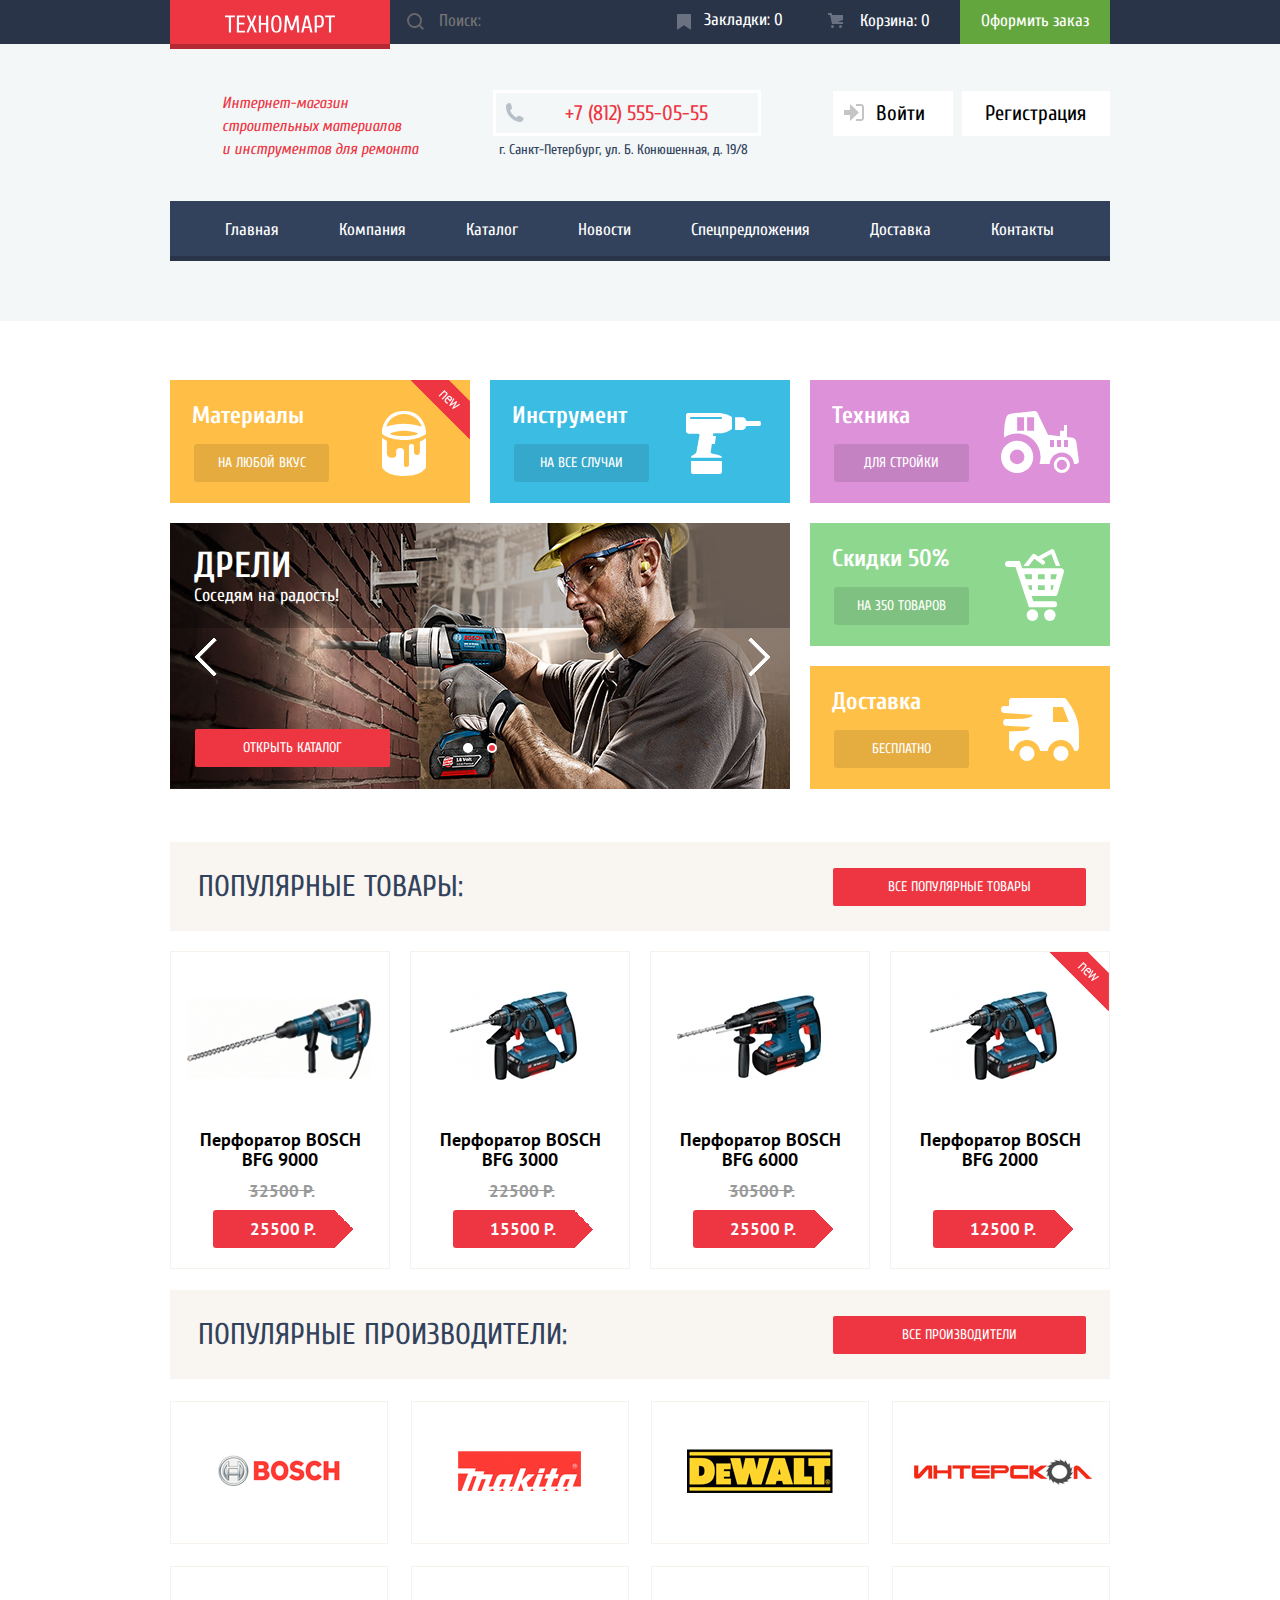
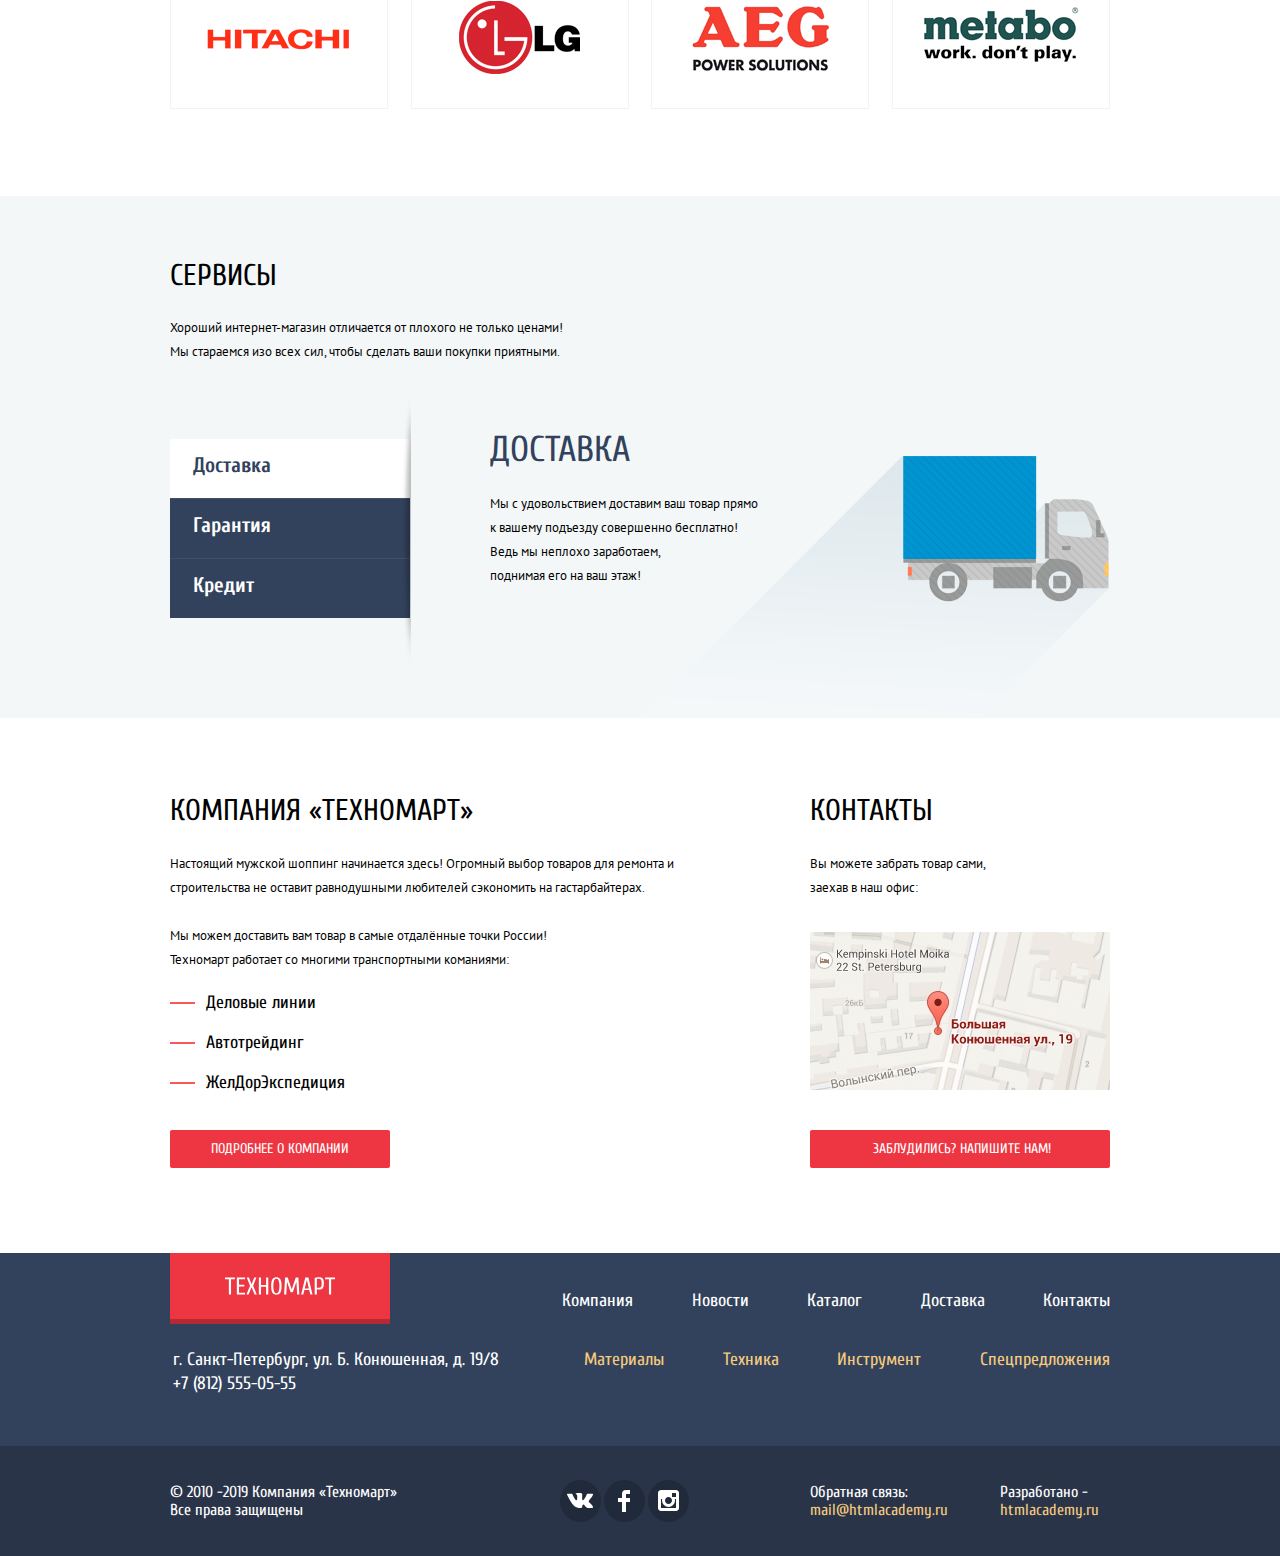
==== commit 3ca8a083: "1" ====
--- a/index.html
+++ b/index.html
@@ -3,7 +3,7 @@
   <head>
     <link href="https://fonts.googleapis.com/css?family=Cuprum:400,400i,700%7CPT+Sans:400,700&amp;subset=cyrillic" rel="stylesheet">
     <link rel="stylesheet" href="css/normalize.css">
-    <link rel="stylesheet" href="css/style.css">     
+    <link rel="stylesheet" href="css/style_min.css">            
     <meta charset="utf-8">
     <meta content="telephone=no" name="format-detection">
     <title>HTML Academy: Техномарт</title>
@@ -13,7 +13,7 @@
     <header class="header">
       <section class="technomart">   
         <div class="heading wrap">      
-          <a class="logo_technomart">Техномарт</a>
+          <a class="logo_technomart"><img src="img/logo_technomart.svg" alt="Лого Техномарт" width="110" height="20"></a>
           <form class="search_form">
           <label><input class="search_field" type="search" placeholder="Поиск:"></label>       
           </form>      
@@ -279,7 +279,7 @@
             width="940" height="448" style="border:0" allowfullscreen>
             </iframe>
           </div>
-          <a class="marooned link link_js" href="#">Заблудились? напишите нам!</a> 
+          <a class="marooned link link_js" href="form.html">Заблудились? напишите нам!</a> 
         </div>    
     
         <form class="backending_form" action="https://echo.htmlacademy.ru" method="post">
@@ -309,7 +309,7 @@
   <footer class="footer">         
     <div class="wrap">
       <div class="footer_logo">
-        <a class="footer_technomart">Техномарт</a>              
+        <a class="footer_technomart"><img src="img/logo_technomart.svg" alt="Лого Техномарт" width="110" height="20"></a>              
         <a class="foot_link foot_company" href="#">Компания</a>
         <a class="foot_link" href="#">Новости</a>
         <a class="foot_link" href="catalog.html">Каталог</a>
@@ -332,11 +332,11 @@
       <div class="wrap techno_social">     
         <p class="trademark">© 2010 -2019 Компания «Техномарт»
          Все права защищены
-        </p> 
+        </p>   
         <div class="footer_social">
-          <a class="vk" href="https://vk.com/"></a>
-          <a class="fb" href="https://www.facebook.com/"></a>
-          <a class="insta" href="https://www.instagram.com/"></a>
+          <a class="vk" aria-label="Вконтакте" href="https://vk.com/"></a>
+          <a class="fb" aria-label="Фейсбук" href="https://www.facebook.com/"></a>
+          <a class="insta" aria-label="Инстаграм" href="https://www.instagram.com/"></a>
         </div>    
         <p class="mail_block"> 
           <span class="mail_feedback">Обратная связь:</span>
@@ -349,6 +349,6 @@
       </div>
      </div>            
     </footer>
-    <script src="js/popup.js"></script>
+    <script src="js/popup_min.js"></script>    
   </body>
 </html>--- a/css/style_min.css
+++ b/css/style_min.css
@@ -0,0 +1 @@
+html {box-sizing: border-box;}*::before, *::after {box-sizing: border-box;}body {margin: 0px auto;font-family: "Cuprum","Arial",sans-serif;font-size: 17px;line-height: 18px;color: #000;background-color: #fff;}a {text-decoration: none;}.link {display: flex;justify-content: center;align-items: center;font-size: 14px;border-radius: 2px;text-transform: uppercase;background-color: #ee3643;}.link:hover {background-color: #ca2c37;}.link:active, .link:focus {background-color: #ba2732;}.wrap {position: relative;margin: 0 auto;max-width: 940px;width: 100%;}.content {display: flex;flex-direction: column;}.heading {display: flex;justify-content: space-between;}.technomart {display: flex;background-color: #293449;}.header_navigation {display: flex;flex-wrap: wrap;background-color: #293449;}.logo_technomart {display: block;width: 220px;padding: 14px 0 8px;text-align: center;font-size: 24px;font-weight: 400;text-transform: uppercase;color: #ffffff;background-color: #ee3643;box-shadow: 0 5px 0 0 #b52933;}.logo_technomart:hover {background-color: #ca2c37;}.logo_technomart:active, .logo_technomart:focus {background-color: #ba2732;}.search_form, .bookmarks, .cart, .checkout {font-size: 17px;line-height: 18px;}.search_form{width: 270px;}.search_form label{display: block;cursor: pointer;color: #fff;}.search_field {width: 270px;padding: 12px 0 12px 49px;font-size: 17px;line-height: 18px;font-weight: 400;color: #ffffff;background-color: #ffffff;border: none;cursor: pointer;background: url("../img/icon_search_gray.svg") no-repeat 17px 50%;}.search_field:hover {background: url("../img/icon_search.svg") no-repeat 17px 50%;color: #ffffff;background-color: #212a3a;}.search_field:focus {background: #ffffff url("../img/icon_search_red.svg") no-repeat 17px 50%;outline: none;color: #000000;}.bookmarks {width: 150px;padding: 11px 0px 0px 44px;box-sizing: border-box;color: #ffffff;background-color: #293449;background: url("../img/icon_bookmark_gray.svg") no-repeat 17px 50%;}.cart {background: url("../img/icon_cart_gray.svg") no-repeat 18px 44%;}.bookmarks:hover {background: url("../img/icon_bookmark.svg") no-repeat 17px 50%;background-color: #212a3a;}.cart:hover {background: url("../img/icon_cart.svg") no-repeat 17px 50%;background-color: #212a3a;}.bookmarks:active, .bookmarks:focus, .cart:active, .cart:focus {background-color: #161d29;}.active_cart {padding: 12px 0px 12px 50px;width: 100px;background-color: #ee3643;color: #ffffff }.cart {padding: 12px 0px 12px 50px;width: 100px;background-color: #293449;color: #ffffff;}.carting {background-color: #ee3643;}.checkout {text-align: center;padding-top: 12px;width: 150px;max-height: 42px;background-color: #63a63e;color: #ffffff;}.checkout:hover {background-color: #5fbb2d;}.checkout:active, .checkout:focus {background-color: #518534;color: #b0c4a7;}.header {padding: 0px 0px 60px 0px;background-color: #f3f7f8;}.inet {padding-left: 52px;padding-right: 55px;padding-top: 48px;margin: 0px;width: 218px;font-size: 16px;line-height: 23px;font-style: italic;font-weight: 400;color: #ee3643;}.techno_contacts {height: 157px;display: flex;justify-content: flex-start;}.phone {margin-top: 46px;width: 291px;display: block;}.techno_phone {display: flex;align-items: center;height: 40px;padding-left: 69px;width: 193px;font-size: 21px;line-height: 21px;color: #ee3643;border: 3px solid #ffffff;background: url("../img/icon_phone.svg") no-repeat 9px 47%;}.address {margin: 6px;margin-top: 2px;width: 300px;font-size: 14px;line-height: 24px;color: #32425c;}.user_log a, .user_reg a {font-size: 21px;line-height: 21px;color: #000000;}.user_log {margin-top: 47px;margin-left: 49px;background: url("../img/icon_login.svg") no-repeat 11px 47%;}.log {padding: 12px 0px 12px 15px;width: 106px;height: 21px;font-size: 21px;line-height: 21px;text-align: center;color: #000;background-color: #ffffff;}.user_log a:hover {color: #ee3643;}.user_log a:active, .user_log a:focus {color: #c5c5c5;}.user_reg {padding: 12px 0px;width: 150px;height: 21px;margin-top: 47px;margin-left: 9px;font-size: 21px;line-height: 21px;text-align: center;color: #000;background-color: #ffffff;}.user_reg a:hover {color: #ee3643;}.user_reg a:active, .user_log a:focus {color: #c5c5c5;}.account {display: flex;flex-wrap: wrap;margin-left: 30px;width: 300px;}.profile:active, .profile:focus {color: #c5c5c5;}.profile_img:hover, .logout_img:hover {background-color: #32425c;}.profile {position: relative;display: flex;align-items: center;width: 208px;height: 44px;margin-top: 45px;padding-left: 44px;background: #ffffff;font-size: 21px;margin-bottom: 5px;line-height: 18px;color: #000000;}.profile:after {content: "";position: absolute;width: 45px;height: 45px;top: 0;left: 0;background: url(../img/icon_user.svg) no-repeat 50%;}.profile:hover:after {background: url(../img/icon_user_active.svg) no-repeat 50%;}.profile:active:after, .profile:focus:after {background: url(../img/icon_user.svg) no-repeat 50%;}.exit {position: absolute;right: -1px;margin-top: 45px;width: 47px;height: 44px;background: #ffffff url(../img/icon_logout.svg) no-repeat 50%;}.exit:hover {background: #ffffff url(../img/icon_logout_active.svg) no-repeat 50%;}.exit:active, .exit:focus {background: #ffffff url(../img/icon_logout.svg) no-repeat 50%;}.link_order, .link_cabinet {position: relative;font-size: 16px;line-height: 18px;color: #32425c;text-decoration: underline;}.link_order:hover, .link_cabinet:hover {color: #ee3643;}.link_order:active, .link_order:focus, .link_cabinet:active, .link_cabinet:focus {color: #c8cdd3;}.link_order {margin-bottom: 37px;padding: 0px 32px 0 15px;}.link_order:after {position: absolute;content: "";top: 35%;left: 86%;width: 4px;height: 4px;background: #32425c;border-radius: 50%;}.main_navigation ul {display: flex;margin: 0px;padding: 0px 25px 0px;list-style: none;}.main_navigation {display: flex;justify-content: space-between;height: 55px;background-color: #32425c;border-bottom: 5px solid #293449;}.link_main {margin-left: -40px;}.site_navigation li {display: flex;align-items: center;color: #ffffff;font-size: 17px;line-height: 18px;}.site_navigation {flex-wrap: wrap;}.site_navigation a {color: #ffffff;text-decoration: none;padding: 18px 30px 15px;}.site_navigation a:last-child {box-sizing: border-box;}.site_navigation li:hover {background-color: #293449;}.site_navigation li:active, .site_navigation li:focus {background-color: #1d2739;color: #9b9da2;}.site_navigation a:active, .site_navigation a:focus {color: #9b9da2;}.offers {margin-top: 59px;display: flex;justify-content: space-between;flex-wrap: wrap;}.offers h3 {font-size: 24px;font-weight: 700;margin: 27px 0 14px 22px;width: 180px;}.offers_header {margin: 21px 0 12px 23px;}.offers_link {display: block;margin-left: 24px;margin-top: 19px;padding: 10px 0px;width: 135px;font-size: 14px;line-height: 18px;text-align: center;border-radius: 3px;color: #fff;background: rgba(0,0,0,.1);text-transform: uppercase;}.offers_link:hover {background: rgba(0,0,0,.3);}.offers_link:active, .offers_link:focus {background: rgba(0,0,0,.5);}.materials {position: relative;margin-bottom: 20px;width: 300px;height: 123px;color: #fff;background: url("../img/icon_1.svg") no-repeat 83% 54% #ffbf47;}.tool_all_cases {width: 300px;height: 123px;color: #fff;background: url("../img/icon_2.svg") no-repeat 87% 53% #3bbce3;}.venicle {width: 300px;height: 123px;color: #fff;background: url("../img/icon_3.svg") no-repeat 86% 50% #dc91d8;}.discounts {width: 300px;height: 123px;color: #fff;background: url("../img/icon_4.svg") no-repeat 81% 50% #8ed78f;}.our_devivery {width: 300px;height: 123px;color: #fff;background: url("../img/icon_5.svg") no-repeat 86% 53% #ffc047;}.twice {display: flex;flex-direction: column;justify-content: space-between;}.open_catalog {position: absolute;bottom: 22px;left: 25px;height: 38px;width: 195px;color: #ffffff;}.slide, .slider {position: relative;}.slider {display: inline-block;vertical-align: top;width: 620px;height: 266px;color: #fff;background-color: #a2968c;}.slider input[type=radio] {display: none;}.slider_controls {position: absolute;left: 50%;bottom: 36px;height: 10px;width: 100px;margin-left: -50px;z-index: 10;text-align: center;}#btn_slide_1:checked~.slider_controls label:nth-child(1), #btn_slide_2:checked~.slider_controls label:nth-child(2), .slider_controls .active {background-color: #ee3643;}.slider_controls label {display: inline-block;vertical-align: top;width: 6px;height: 6px;border-radius: 50%;margin: 0 5px;background-color: #ffffff;border: 2px solid #ffffff;cursor: pointer;}.arrow_left {left: 30px;transform: rotate(-45deg);}.arrow_right {right: 25px;transform: rotate(135deg);}.arrow_left, .arrow_right {top: 50%;margin-top: -13px;width: 28px;height: 28px;box-shadow: inset 4px 0 0 0 #fff, inset 0 4px 0 0 #fff;position: absolute;z-index: 10;cursor: pointer;}.slider>input:first-of-type:checked~.slides .slide:nth-child(1), .slider>input:nth-of-type(2):checked~.slides .slide:nth-child(2) {height: 266px;opacity: 1;}.slide:nth-child(1) {background-image: url(../img/man_perf.png);}.slide {height: 0;opacity: 0;transition: opacity 1s;background: #6e5454;}.slide_title {display: block;font-size: 36px;line-height: 1;font-family: "Cuprum","Arial",sans-serif;font-weight: 700;padding: 25px 310px 0 24px;text-transform: uppercase;}.slide_text {display: block;font-size: 18px;line-height: 24px;font-weight: 400;margin: 0 310px 0 24px;}.slide:nth-child(2) {background-image: url(../img/man_drill.png);}.popular_goods {width: 100%;}.popular_header {display: flex;justify-content: space-between;align-items: center;margin-top: 53px;height: 89px;background: #f9f5f0;}.popular_manufacturers {display: flex;justify-content: space-between;align-items: center;width: 100%;margin-top: 21px;height: 89px;background: #f9f5f0;}.all_popular {min-width: 253px;margin-right: 24px;height: 38px;text-transform: uppercase;font-size: 14px;line-height: 18px;color: #fff;text-align: center;background-color: #ee3643;}.popular_header h3 {margin-left: 28px;font-size: 30px;line-height: 30px;font-weight: 400;text-transform: uppercase;color: #32425c;}.popular_manufacturers h3 {margin-left: 28px;font-size: 30px;line-height: 30px;font-weight: 400;text-transform: uppercase;color: #32425c;}.our_drill {display: flex;justify-content: space-between;}.our_drill ul {width: 100%;padding: 0px;margin: 0px;display: flex;flex-wrap: wrap;justify-content: space-between;}.link_buy:last-of-type {margin: auto 0px 0px 0px;}.link_buy {width: 70px;display: block;position: relative;padding: 0px 35px;left: 3px;font-family: "PT Sans","Arial",sans-serif;font-weight: 700;font-size: 17px;line-height: 38px;background-color: #ee3643;color: #ffffff;border-radius: 3px;cursor: pointer;}.link_buy::before {content: "";position: absolute;top: 0px;right: 0px;width: 18px;height: 20px;background: linear-gradient(45deg, #ee3643, #ee3643 50%, #ffffff 50%);}.link_buy::after {content: "";position: absolute;top: 50%;right: 0px;width: 19px;height: 20px;background: linear-gradient(135deg, #ee3643, #ee3643 50%, #ffffff 50%) }.oldprice {margin: 0px;}.banners {height: 330px;margin-top: 22px;display: flex;flex-wrap: wrap;justify-content: space-between;}.banners a {box-sizing: border-box;display: flex;width: 218px;height: 143px;justify-content: center;align-items: flex-start;border: 1px solid #f7f3ec;}.banners >a:nth-of-type(1) {padding-top: 51px;}.banners >a:nth-of-type(2) {padding-top: 49px;}.banners >a:nth-of-type(3) {padding-top: 47px;}.banners >a:nth-of-type(4) {padding-top: 20px;}.banners >a:nth-of-type(5) {padding-top: 57px;}.banners >a:nth-of-type(6) {padding-top: 34px;}.banners >a:nth-of-type(7) {padding-top: 22px;}.banners >a:nth-of-type(8) {padding-top: 33px;}.banners a:hover {box-shadow: 0px 8px 30px #aeb2ba;}.banners a:active, .banners a:focus {opacity: 0.5;box-shadow: 0px 3px 15px #aeb2ba;}.service {width: 100%;margin-top: 65px;background-color: #f3f7f8;padding-bottom: 100px;}.service_offers_header {margin-top: -7px;margin-bottom: 24px;font-size: 36px;line-height: 36px;font-weight: 400;text-transform: uppercase;color: #32425c;}.service_touch:after {position: absolute;content: "";height: 270px;width: 20px;left: -9px;top: -45px;background: url(../img/shadow_line.png) no-repeat;}.text_service {width: 400px;margin-top: 25px;}.txt {font-family: "PT Sans","Arial",sans-serif;font-size: 13px;line-height: 24px;padding: 0px;}.text_delivery {width: 275px;}.text_guarantee {width: 375px;}.text_ad {margin-top: -13px;width: 180px;}.service_touch {display: none;position: relative;box-sizing: border-box;width: 100%;padding-left: 80px;}.car_img {position: absolute;top: 17px;right: 1px;}.guarantee_img {position: absolute;top: -4px;right: 0px }.credit_img {position: absolute;top: -6px;right: 0px }.link_offer {margin-top: 25px;width: 195px;height: 38px;text-transform: uppercase;font-size: 14px;line-height: 18px;color: #fff;text-align: center;background-color: #ee3643;}.service_input:checked + * {display: block;}.service_offers {margin-top: 75px;display: flex;flex-direction: row-reverse;}.service_techno {padding-top: 40px;font-size: 30px;line-height: 30px;font-weight: 400;text-transform: uppercase;}.service_offers input {display: none;}.service_toggle label {display: flex;width: 217px;font-size: 21px;line-height: 31px;font-weight: 700;padding: 11px 0 17px 23px;background-color: #32425c;border-top: 1px solid #405069;color: #ffffff;cursor: pointer;}.service_toggle label:first-child {border: none;}.service_toggle label:hover {background-color: #293449;color: #ffffff;}.service_toggle label:active, .service_toggle label:focus {color: #32425c;}.service_input:nth-of-type(1):checked~.service_toggle>label:nth-of-type(1) {color: #32425c;background-color: #ffffff;}.service_input:nth-of-type(2):checked~.service_toggle>label:nth-of-type(2) {color: #32425c;background-color: #ffffff;}.service_input:nth-of-type(3):checked~.service_toggle>label:nth-of-type(3) {color: #32425c;background-color: #ffffff;}.heading_comp {margin-top: 78px;font-size: 30px;line-height: 30px;font-weight: 400;text-transform: uppercase;}.techno_company {min-width: 940px;height: 535px;display: flex;justify-content: space-between;}.text_company {margin-top: 26px;font-family: "PT Sans","Arial",sans-serif;font-size: 13px;line-height: 24px;}.text_col {width: 520px;}.text_goods {width: 420px;margin-top: 24px;}.text_office {width: 200px;}.map_img {margin-top: 19px;}.proposes {margin: 0px -4px;}.proposes li {list-style: none;position: relative;font-size: 18px;line-height: 20px;padding: 8px 0px 12px 0px;}.proposes li:before {content: "";position: absolute;width: 25px;height: 2px;left: -36px;top: 17px;background-color: #fb565a;}.modal_map {width: 940px;height: 446px;position: fixed;top: -446px;left: 50%;margin-top: -223px;margin-left: -470px;box-shadow: 0 2px 50px rgba(0,0,0,.5);transform: translateX(0%);z-index: 1;transition: top 1s 0s;}.backending_form {width: 620px;height: 420px;position: fixed;left: 50%;top: -420px;margin-left: -310px;margin-top: -210px;border-top: 7px solid #ee3643;box-shadow: 0 20px 40px 10px rgba(0,0,0,.6);font-size: 18px;line-height: 18px;background-color: #ffffff;transition: top 1s 0s;z-index: 1;}.content_show {display: block;}.button_comp {text-align: center;font-size: 14px;line-height: 18px;color: #ffffff;}.about_company {width: 220px;height: 38px;margin-top: 25px;background-color: #ee3643;color: #ffffff;}.marooned {box-sizing: border-box;padding-left: 4px;margin-top: 36px;width: 300px;height: 38px;color: #ffffff;}.head_perf {margin: auto;padding: 30px 7px 30px 27px;width: 904px;font-size: 30px;line-height: 30px;color: #32425c;background-color: #f3f7f8;text-transform: uppercase;font-weight: 400;}.home_catalog, .home_tools, .perforators {text-transform: uppercase;}.bread_link {display: flex;width: 940px;padding: 21px 0px;margin: 0px;list-style: none;font-size: 13px;line-height: 18px;font-family: "PT Sans","Arial",sans-serif;}.bread_link li:first-child {width: 55px;padding: 0px;}.bread_link li:last-child {width: 100px;padding-left: 33px;}.bread_link li{width: 70px;padding-right: 20px;}.breadcrumbs a {display: block;position: relative;color: #000000;text-transform: uppercase;}.home_img:before {content: "";position: absolute;left: -11px;top: 1px;width: 25px;height: 25px;background: url("../img/icon_home.svg") no-repeat 90% 0px;}.home_img:after {content: "";position: absolute;left: 13px;top: 2px;width: 25px;height: 25px;background: url("../img/icon_right_small.svg") no-repeat 90% 0px;}.home_catalog:after {content: "";position: absolute;left: 53px;top: 1px;width: 25px;height: 25px;background: url("../img/icon_right_small.svg") no-repeat 90% 0px;}.home_tools:after {content: "";position: absolute;left: 83px;top: 1px;width: 25px;height: 25px;background: url("../img/icon_right_small.svg") no-repeat 90% 0px;}.manufactories, .field_price {margin: 15px 0px 18px 0px;padding: 0px 0px 2px 0px;border: none;font-family: "PT Sans","Arial",sans-serif;font-size: 17px;line-height: 30px;text-transform: uppercase;border-bottom: 1px solid #f7f3ec;}.legend {margin-bottom: 13px;font-weight: 700;font-size: 17px;line-height: 30px;font-family: "PT Sans","Arial",sans-serif;}.shop {display: flex;width: 100%;}.filt {width: 221px;margin: 0px;font-family: "PT Sans","Arial",sans-serif;}.filter {display: block;padding-top: 9px;padding-left: 19px;margin-top: 19px;margin-bottom: 0px;width: 203px;height: 29px;font-size: 13px;line-height: 18px;text-transform: uppercase;border-radius: 2px;background-color: #f7f3ec;}.control {position: relative;height: 80px;margin: 2px 0px 9px 0px;padding: 0px 21px;overflow: hidden;background: #f7f3ec;border-radius: 2px;}.range {width: 178px;margin-top: 39px;height: 2px;background: #d7dcde;}.slider_range {height: 2px;background: #00ca74;width: 80%;}.circle {position: absolute;top: 31px;left: 20px;width: 4px;height: 4px;border: 8px solid #fff;background: #ababab;border-radius: 50%;box-shadow: 0 2px 0 0 #eaeae6;cursor: pointer;}.right {left: 160px;}.min_price, .max_price {text-transform: uppercase;}.min_price input, .max_price input {border: none;width: 85px;padding: 0px 5px 0px 8px;height: 38px;font-size: 17px;line-height: 18px;text-align: center;border-radius: 2px;background-color: #f7f3ec;}.field_price {margin: 10px 0px 0px 0px;padding-bottom: 26px;border-bottom: 1px solid #e5e5e5;}.cost span {padding: 0 6px;font-size: 16px;line-height: 18px;}.manufactories_list label {position: relative;margin-bottom: 20px;font-size: 15px;line-height: 20px;padding-left: 33px;cursor: pointer;}.power_up_list label {display: block;position: relative;margin-bottom: 20px;font-size: 15px;line-height: 20px;padding-left: 33px;cursor: pointer;}.power_up_list input, .manufactories_list input {display: none;}.manufactories_list {display: flex;flex-direction: column;font-family: "PT Sans","Arial",sans-serif;list-style: none;}.manufact_checkbox:checked+.checkbox::before {display: block;}.manufact_checkbox:disabled+.checkbox::before {box-shadow: inset 5px -5px 0 0 #e6e5e5, inset 0 -7px 0 0 #fff;}.manufact_checkbox:disabled+.checkbox::after {border-color: #e6e5e5;}.manufactories_list .checkbox::before {position: absolute;content: "";width: 20px;height: 14px;top: 1px;left: 5px;box-shadow: inset 5px -5px 0 0 #c8c8c8, inset 0 -7px 0 0 #fff;border-radius: 2px;border-bottom: 2px solid #fff;transform: rotate(-45deg);z-index: 20;display: none;}.manufact_checkbox:active+ .checkbox:after, .manufact_checkbox:focus+ .checkbox:after {border-color: #c6c2bd;}.manufact_checkbox:hover+ .checkbox:after {border-color: #a4a4a4;}.manufactories_list .checkbox::after {position: absolute;content: "";width: 23px;height: 23px;top: 0;left: 0;border: 2px solid #c8c8c8;border-radius: 2px;z-index: 10;}.radio_check:checked+.radio::before {position: absolute;content: "";width: 13px;height: 13px;top: 4px;left: 5px;border-radius: 50%;background-color: #c8c8c8;}.power_up_list .radio::after {position: absolute;content: "";width: 25px;height: 25px;top: -1px;left: 0;border: 4px solid #c8c8c8;border-radius: 50%;box-shadow: inset 0 0 0 5px #fff;z-index: 10;}.radio_check:disabled+.radio::before {box-shadow: inset 10px -5px 0 0 #e6e5e5;}.radio_check:disabled+.radio::after {border-color: #e6e5e5;}.radio_check:hover+ .radio::after {border-color: #a4a4a4;}.button_show {margin-top: 60px;width: 140px;height: 38px;background-color: #ffffff;border: 1px solid #e5e5e5;border-radius: 3px;font-size: 13px;text-transform: uppercase;}.power_up_list {list-style: none;}.power_field {padding: 0px;margin: 0px;text-transform: uppercase;border: none;}.perforators {margin-left: 19px;width: 700px;display: flex;flex-wrap: wrap;}.perforators_list {margin: 0px;padding: 0px;list-style: none;display: flex;justify-content: space-between;flex-wrap: wrap;}.sorting {position: relative;box-sizing: border-box;width: 700px;height: 38px;padding: 8px 20px 0px 19px;margin-top: 19px;background-color: #f7f3ec;text-transform: uppercase;font-family: "PT Sans","Arial",sans-serif;font-weight: 400;color: #000000;}.sort_by {margin: 0px;width: 216px;}.sort_by_price {margin-right: 67px;color: #ee3643;}.sort_by_type {margin-right: 61px;}.sort_by, .sort_by_price, .sort_by_type, .sort_by_functions {display: inline-block;vertical-align: middle;font-family: "PT Sans","Arial",sans-serif;font-size: 13px;line-height: 18px;}.sort_by_type, .sort_by_functions {color: #acaaa5;line-height: 14px;border-bottom: 1px dotted #ee3643;}.sort_by_type:hover, .sort_by_functions:hover {color: #000000;border-bottom: 1px solid #ee3643;}.sort_by_type:active, .sort_by_type:focus, .sort_by_functions:active, .sort_by_functions:focus {color: #ee3643;}.sort_pointer {position: absolute;top: 13px;right: 16px;width: 43px;display: inline-flex;justify-content: space-between;}.up {border-bottom: 10px solid #c6c2bd;}.up:hover {border-bottom: 10px solid #000000;}.up:active, .up:focus {border-bottom: 10px solid #ee3643;}.down {border-top: 10px solid #c6c2bd;}.down:hover {border-top: 10px solid #000000;}.down:active, .down:focus {border-top: 10px solid #ee3643;}.up, .down {width: 0;margin: 0px;height: 0;border-left: 5px solid transparent;border-right: 5px solid transparent;}.new:after {content: "";position: absolute;top: 0px;right: 0px;width: 60px;height: 60px;background: url("../img/new.png") no-repeat;}.tools {position: relative;box-sizing: border-box;display: flex;flex-direction: column;align-items: center;overflow: hidden;width: 220px;height: 318px;margin-top: 20px;border: 1px solid #f7f3ec;padding-bottom: 20px;}.tools:hover {box-shadow: 0px 8px 50px #aeb2ba;}.tools:hover .buy_tool {display: block;}.buy_tool {position: absolute;display: none;top: 0;width: 135px;height: 84px;padding: 41px;background: #ffffff;}.buy_tool button {height: 35px;border: 3px solid #63a63e;}.buy_tool a {position: relative;display: flex;justify-content: center;align-items: center;width: 135px;height: 35px;margin-top: 2px;margin-bottom: 9px;background-color: #63a63e;border-bottom: 3px solid #367315;border-radius: 3px;color: #ffffff;font-size: 14px;text-align: center;text-transform: uppercase;}.buy_tool a:hover {background-color: #5fbb2d;}.buy_tool a:active, .buy_tool a:focus {background-color: #518534;border-bottom: 3px solid #518534;}.buy {background: url("../img/icon_cart_gray.svg") no-repeat 17px 50%;}.buy:hover {background: url("../img/icon_cart.svg") no-repeat 17px 50%;}.buy_tool button {display: flex;justify-content: center;align-items: center;width: 135px;height: 37px;background-color: #ffffff;border-bottom: 3px solid #63a63e;border-radius: 3px;color: #000000;font-size: 14px;text-transform: uppercase;}.buy_tool button:hover {border: 3px solid #32425c;color: #32425c;}.buy_tool button:active, .buy_tool button:focus {border: 3px solid #c1c6ce;color: #c1c6ce;}.buy_tool button:focus {outline: none;}.tools p {text-align: center;}.tool_pic {display: flex;justify-content: center;}.tool_name a {margin: 8px 25px;width: 168px;text-transform: capitalize;font-family: "PT Sans","Arial",sans-serif;font-weight: 700;font-size: 18px;line-height: 20px;color: #000000;}.tool_name {display: flex;text-align: center;margin: 0px;}.tool_old_price {margin: 4px 4px 4px 7px;font-family: "PT Sans","Arial",sans-serif;font-size: 17px;font-weight: 700;line-height: 18px;text-decoration: line-through;text-transform: uppercase;color: #999999;}.tool_new_price {width: 141px;height: 38px;font-family: "PT Sans","Arial",sans-serif;font-size: 17px;font-weight: 700;line-height: 18px;text-transform: uppercase;color: #ffffff;background-color: #ee3643;}.pages {width: 285px;display: flex;justify-content: space-between;margin: 52px 0px 60px 2px;}.pages a {display: flex;position: relative;justify-content: center;align-items: center;width: 36px;height: 36px;border-radius: 5%;font-family: "PT Sans","Arial",sans-serif;background-color: #fff;text-transform: uppercase;color: #000;border: 1px solid #e5e5e5;font-size: 13px;line-height: 18px;}.pages a:hover {border: 1px solid #bdc6ca;}.pages a:active, .pages a:focus {border: 1px solid #ee3643;}.pages a:first-child {background-color: #ee3643;color: #ffffff;border: 1px solid #ee3643;}.pages a:last-child {width: 140px;}.add span {font-family: "Cuprum","Arial",sans-serif;font-size: 30px;line-height: 30px;display: inline-block;vertical-align: baseline;margin-left: 32px;margin-top: 16px;margin-bottom: 72px;}.add_bottom {width: 100%;padding: 37px 80px;background-color: #f1f1f1;margin-left: -80px;font-size: 0;}.add_bottom a:first-child {color: #ffffff;background-color: #ee3643;margin-right: 20px;}.add_bottom a:last-child {color: #000;background-color: #fff;}.add_bottom a:first-child, .add_bottom a:last-child {display: inline-block;vertical-align: middle;width: 220px;font-size: 14px;line-height: 18px;border-radius: 3px;padding: 11px 0 9px;text-align: center;}.sign {position: relative;width: 64px;height: 64px;border-radius: 50%;background-color: #63a63e;float: left;}.sign::before {position: absolute;content: "";width: 36px;height: 22px;top: 17px;left: 14px;transform: rotate(316deg);box-shadow: inset 8px -8px 0 0 #ffffff;}.add {position: fixed;top: -144px;margin-top: -142px;display: block;width: 460px;height: 227px;margin-left: -310px;left: 50%;padding: 55px 80px 0;background-color: #ffffff;border: 1px solid #f1f1f1;z-index: 30;transition: 1s 0s;}.display_block {display: block;}.about_perf {background-color: #f3f7f8 }.perf_content h2 {margin-top: 65px;margin-bottom: 25px;font-size: 30px;font-weight: 400;line-height: 30px;text-transform: uppercase;}.perf_content p {font-family: "PT Sans","Arial",sans-serif;font-size: 13px;line-height: 24px;margin: 0px;}.perf_content p:last-child {margin-bottom: 69px;}.close {width: 26px;height: 26px;position: absolute;padding: 0;border: 0;top: 8px;right: 10px;cursor: pointer;background-color: transparent;}.close:before {content: "";position: absolute;left: 11px;top: 0px;width: 3px;height: 26px;transform: rotate(45deg);background-color: #ee3643;}.close:after {content: "";position: absolute;left: 11px;top: 0px;width: 3px;height: 26px;transform: rotate(-45deg);background-color: #ee3643;}.answer_field {width: 460px;padding: 48px 80px 0px;}.write {width: 220px;margin-bottom: 20px;}.write label {font-size: 18px;line-height: 18px;}.write input[type=text], .write input[type=email] {width: 188px;padding: 0 14px;height: 34px;border: 2px solid #d7dcde;font: "PT Sans", sans-serif;font-size: 13px;line-height: 18px;margin-top: 8px;border-radius: 3%;}.answer_top {display: flex;justify-content: space-between;}.answer_field textarea {width: 428px;height: 102px;padding: 8px 14px 0px;margin-top: 8px;margin-bottom: 33px;border: 2px solid #d7dcde;border-radius: 2px;font: "PT Sans", sans-serif;font-size: 13px;line-height: 18px;}.submit_but {height: 38px;width: 460px;margin: 0;color: #ffffff;border: none;}.send {display: flex;justify-content: center;align-items: center;height: 112px;background-color: #f1f1f1;}.footer {position: relative;background-color: #32425c;}.footer_technomart {display: block;width: 220px;padding: 23px 0;text-align: center;font-size: 30px;font-weight: 400;text-transform: uppercase;background-color: #ee3643;box-shadow: 0 5px 0 0 #b52933;text-decoration: none;}.techno_back {height: 110px;width: 100%;background-color: #293449;}.foot_navigation {box-sizing: border-box;display: flex;padding-top: 25px;padding-left: 3px;height: 123px;justify-content: space-between;}.footer_logo {box-sizing: border-box;display: flex;height: 68px;align-items: flex-start;justify-content: space-between;margin: 0px;margin-bottom: 2px;}.footer_logo a {color: #ffffff;text-decoration: none;}.footer_logo a:nth-of-type(n+2) {align-self: flex-end;margin-bottom: 8px;}.address_piter {width: 352px;margin: 0px;display: block;font-size: 18px;line-height: 24px;color: #ffffff;}.foot_company {margin-left: 114px;}.foot_link {list-style: none;color: #ffffff;font-size: 18px;line-height: 24px;}.footer_logo a:nth-of-type(n+2):hover {text-decoration: underline;}.footer_logo a:active, .footer_logo a:focus {text-decoration: none;color: #9ea5af;}.foot_navigation a {list-style: none;font-size: 18px;line-height: 24px;color: #f5ca7e;}.foot_navigation a:hover {text-decoration: underline;}.foot_navigation a:active, .foot_navigation a:focus {text-decoration: none;color: #93826a;}.techno_social {display: flex;align-items: center;height: 100%;}.techno_social p {margin: 0px;display: inline-block;vertical-align: middle;}.mail_block {position: absolute;width: 190px;right: 110px;}.techno_social p:last-child {position: absolute;width: 110px;right: 0px;}.trademark {width: 247px;margin-left: 2px;margin-top: 17px;font-size: 16px;line-height: 18px;color: #ffffff;}.footer_social {display: inline-flex;justify-content: center;padding: 0px;width: 417px;list-style: none;}.footer_social a {display: flex;justify-content: center;align-items: center;}.vk {background: url("../img/icon_vk.svg") no-repeat 50% 50%;}.fb {background: url("../img/icon_fb.svg") no-repeat 50% 50%;}.insta {background: url("../img/icon_insta.svg") no-repeat 50% 50%;}.vk, .fb, .insta {margin-right: 3px;height: 42px;width: 41px;border-radius: 50%;background-color: #212a3a;}.vk:hover, .fb:hover, .insta:hover {background-color: #ee3643;}.mail_feedback {display: block;font-size: 16px;line-height: 18px;color: #ffffff;}.research {font-size: 16px;line-height: 18px;color: #ffffff;}.mail {font-size: 16px;line-height: 18px;width: 190px;color: #f5ca7e;}.mail:hover {text-decoration: underline;}.mail:active, .mail:focus {color: #ee3643;}.site {font-size: 16px;line-height: 18px;color: #f5ca7e;}.site:hover {text-decoration: underline;}.site:active, .site:focus {color: #ee3643;}